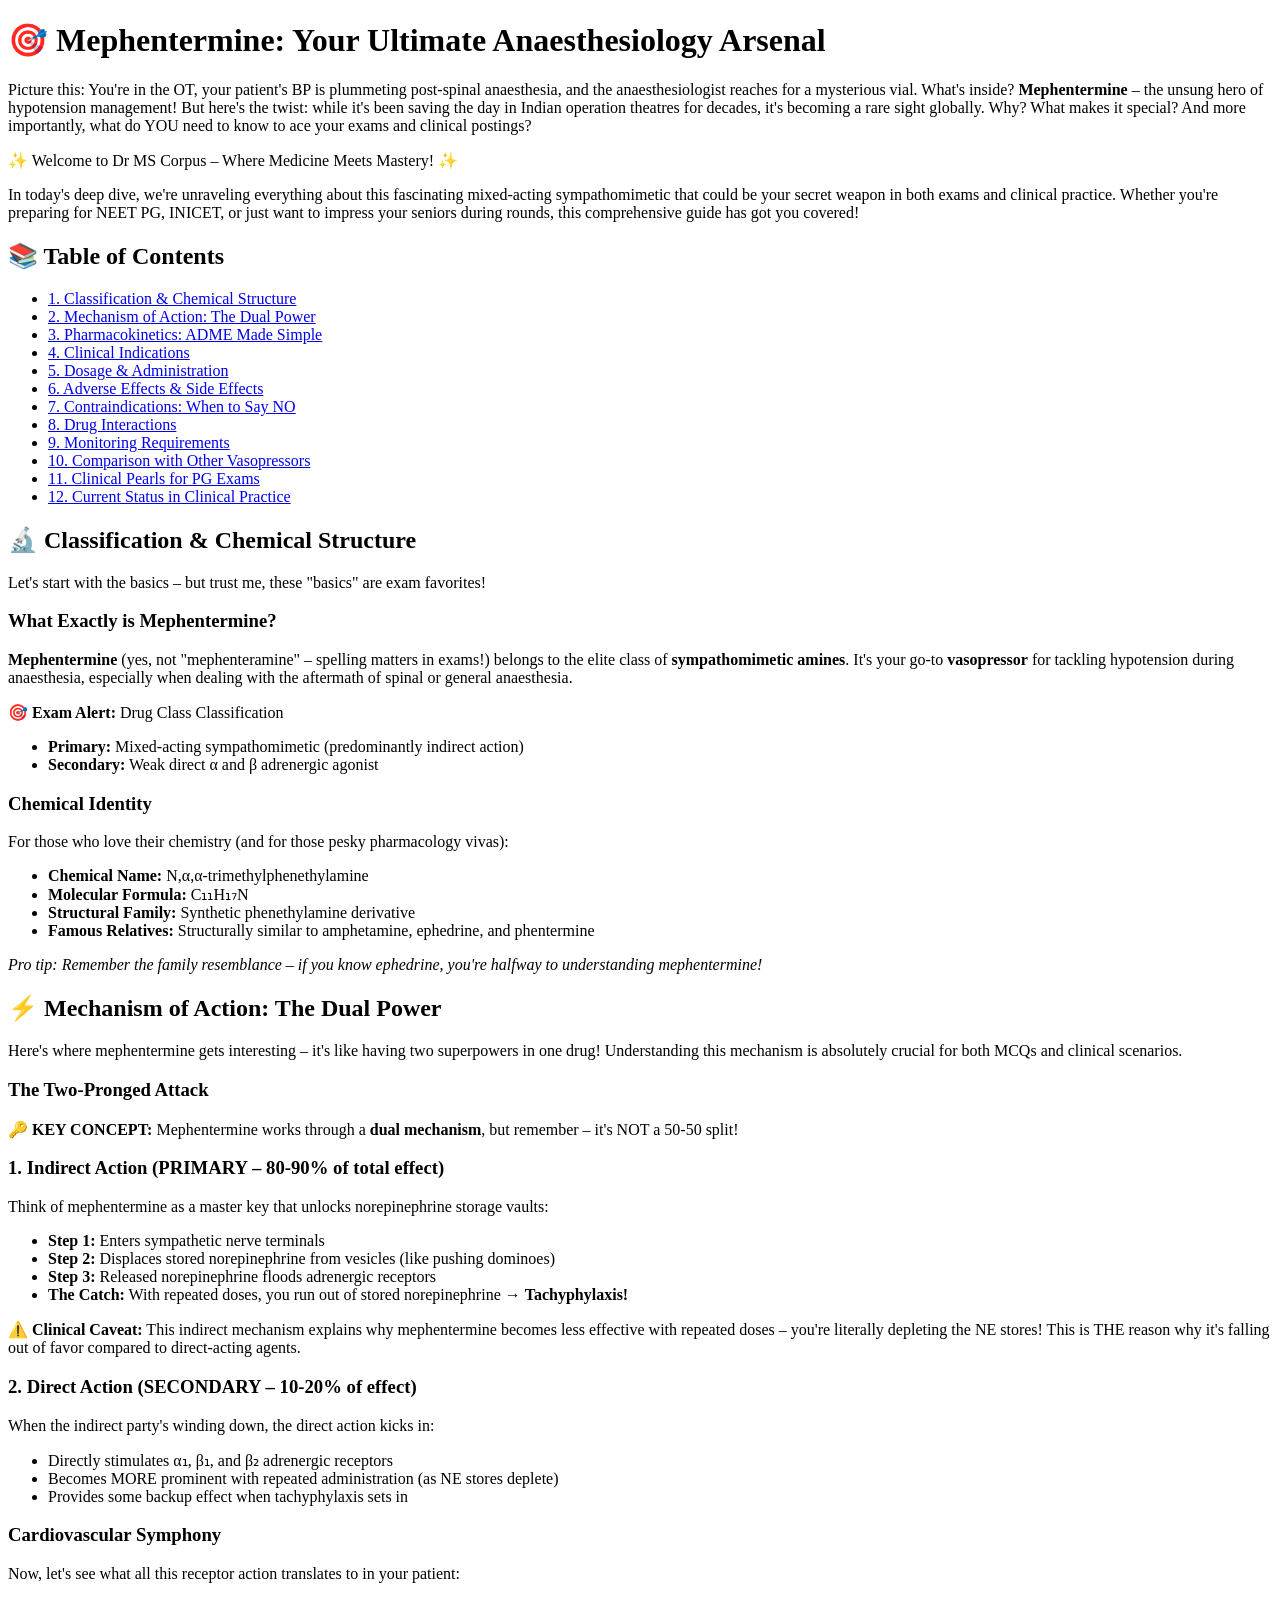
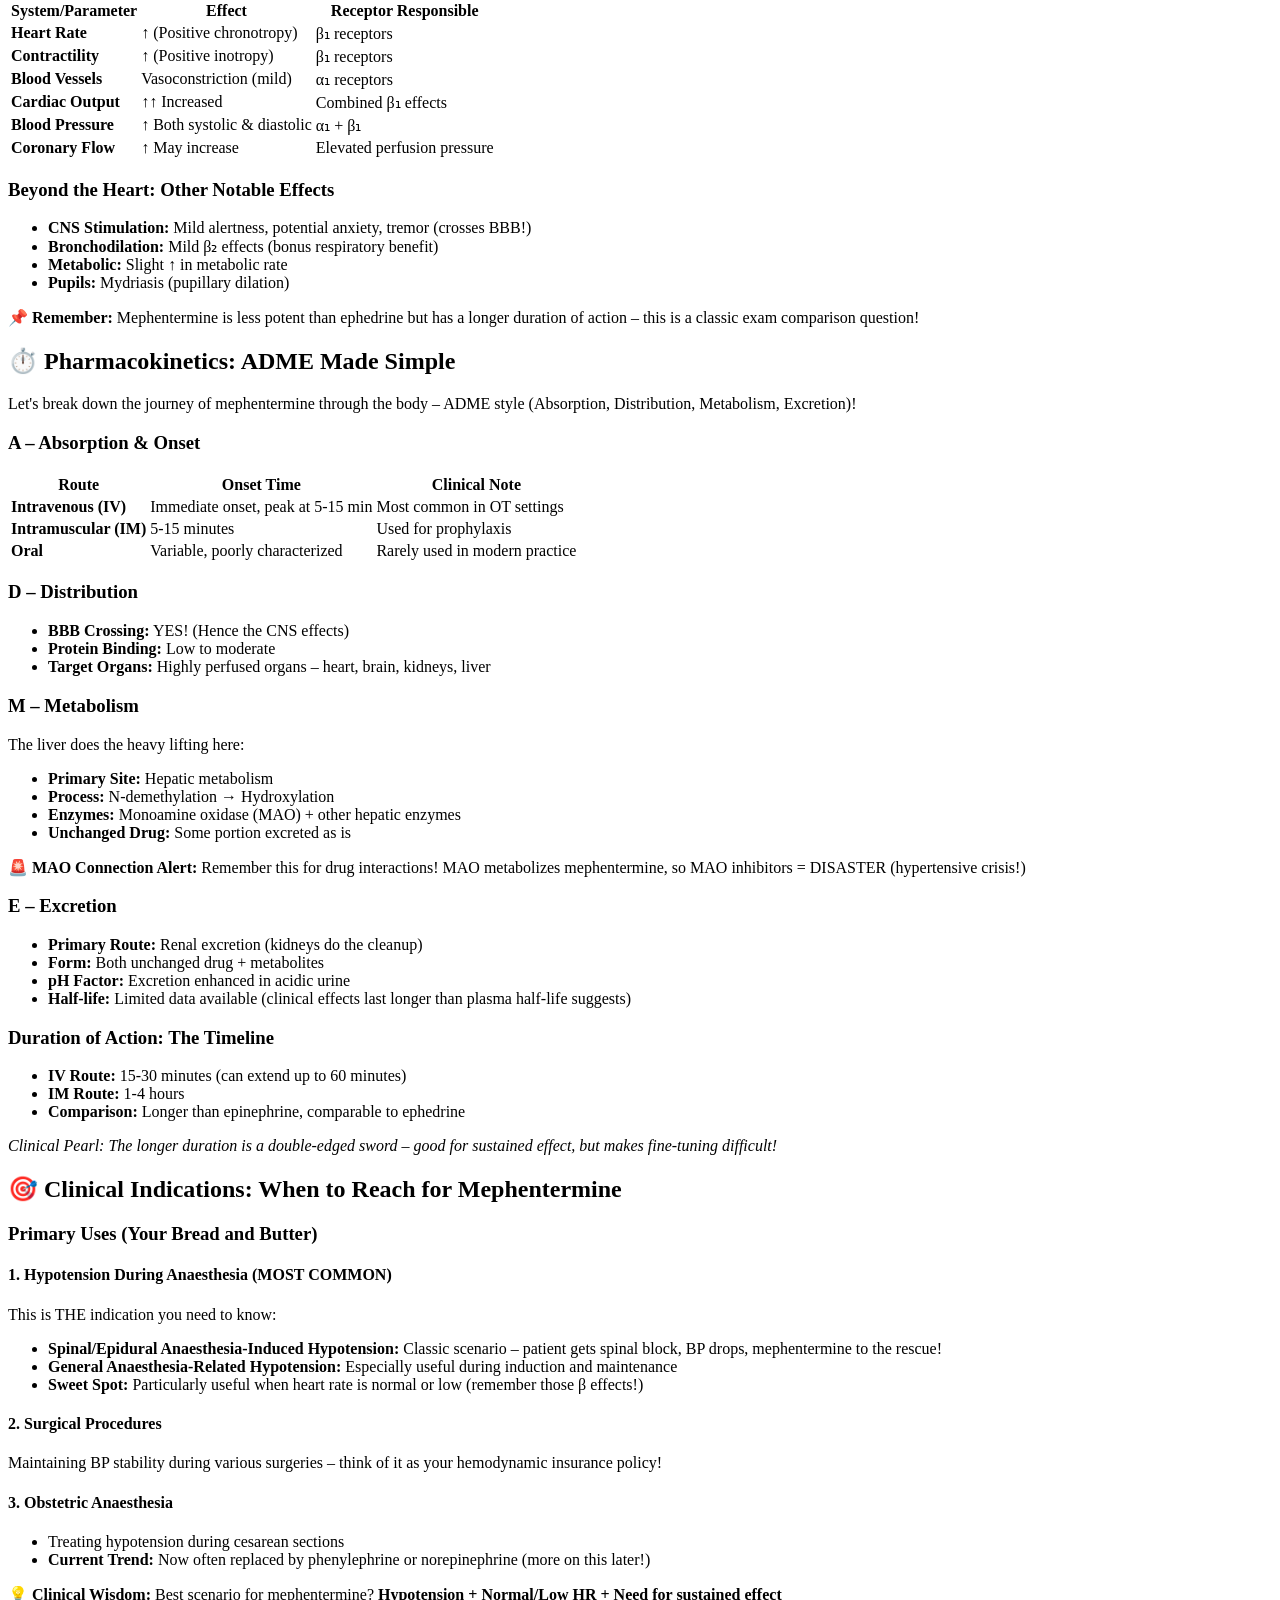
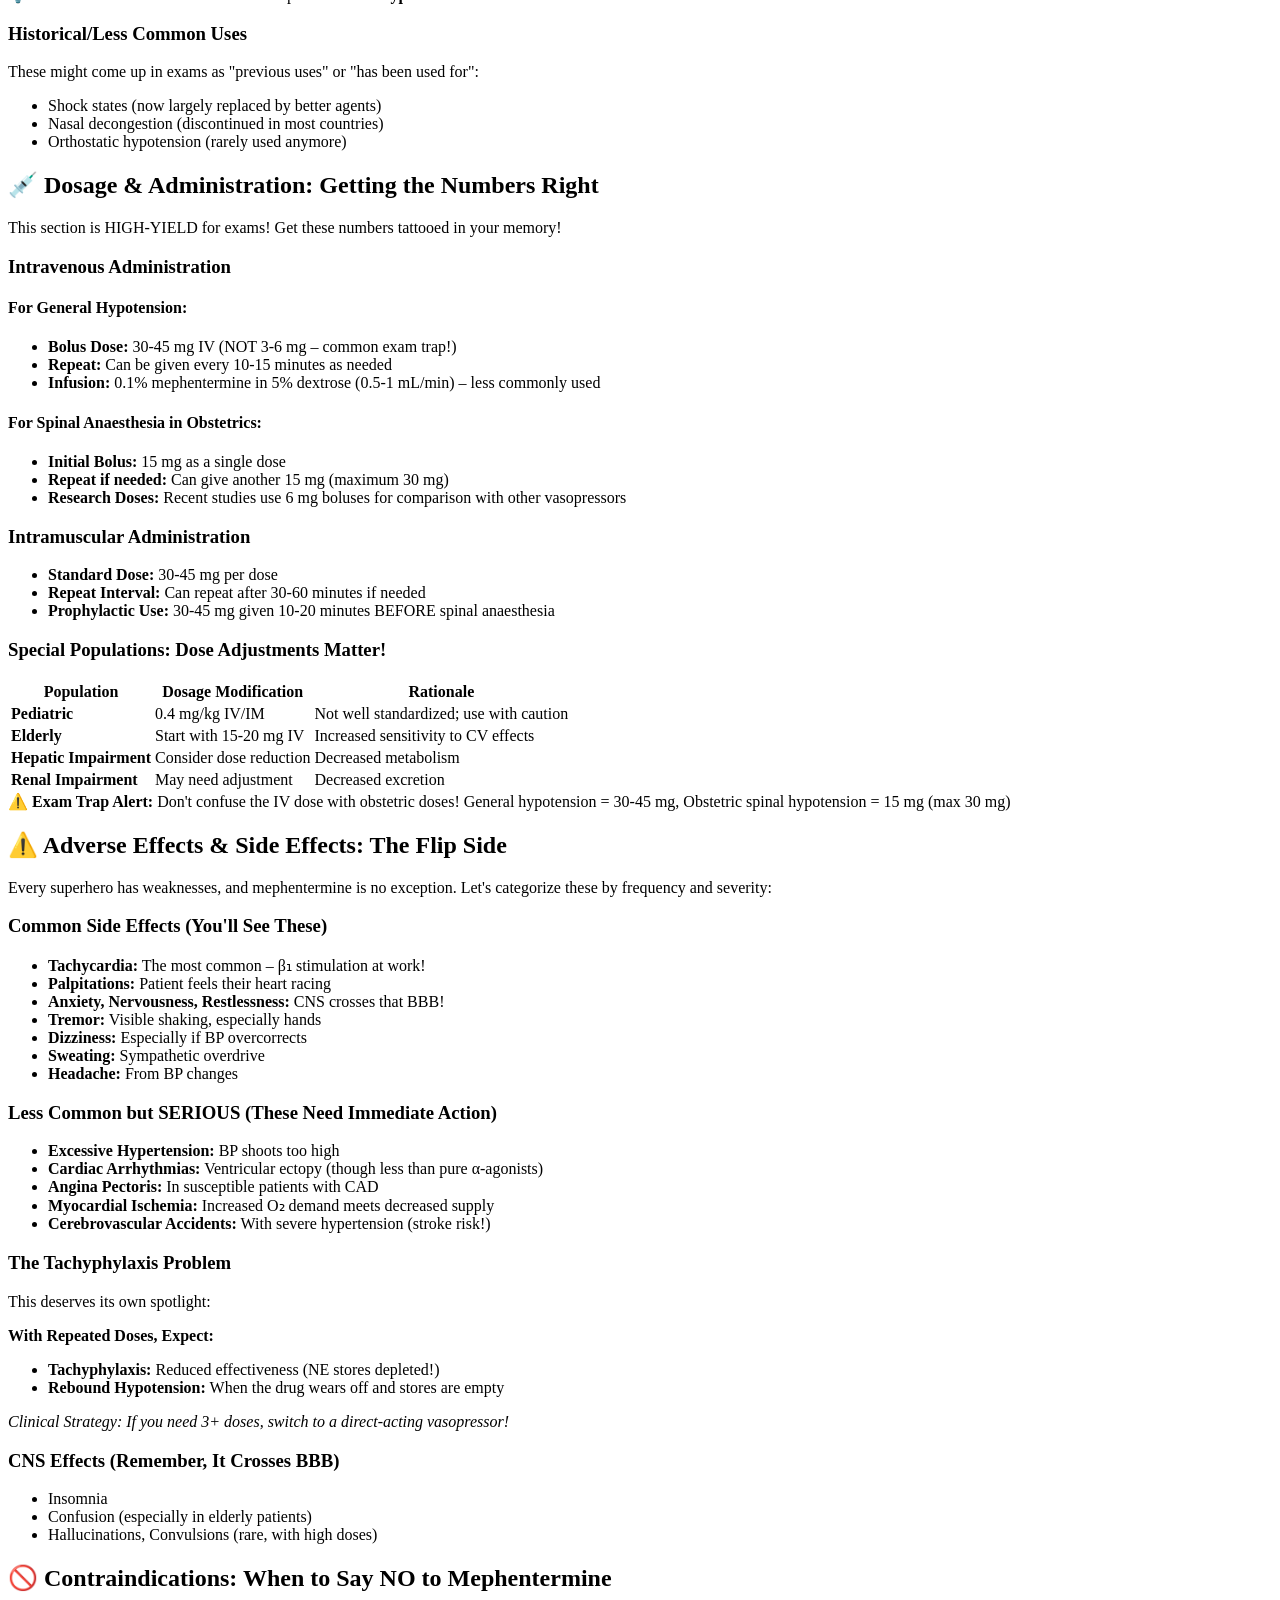
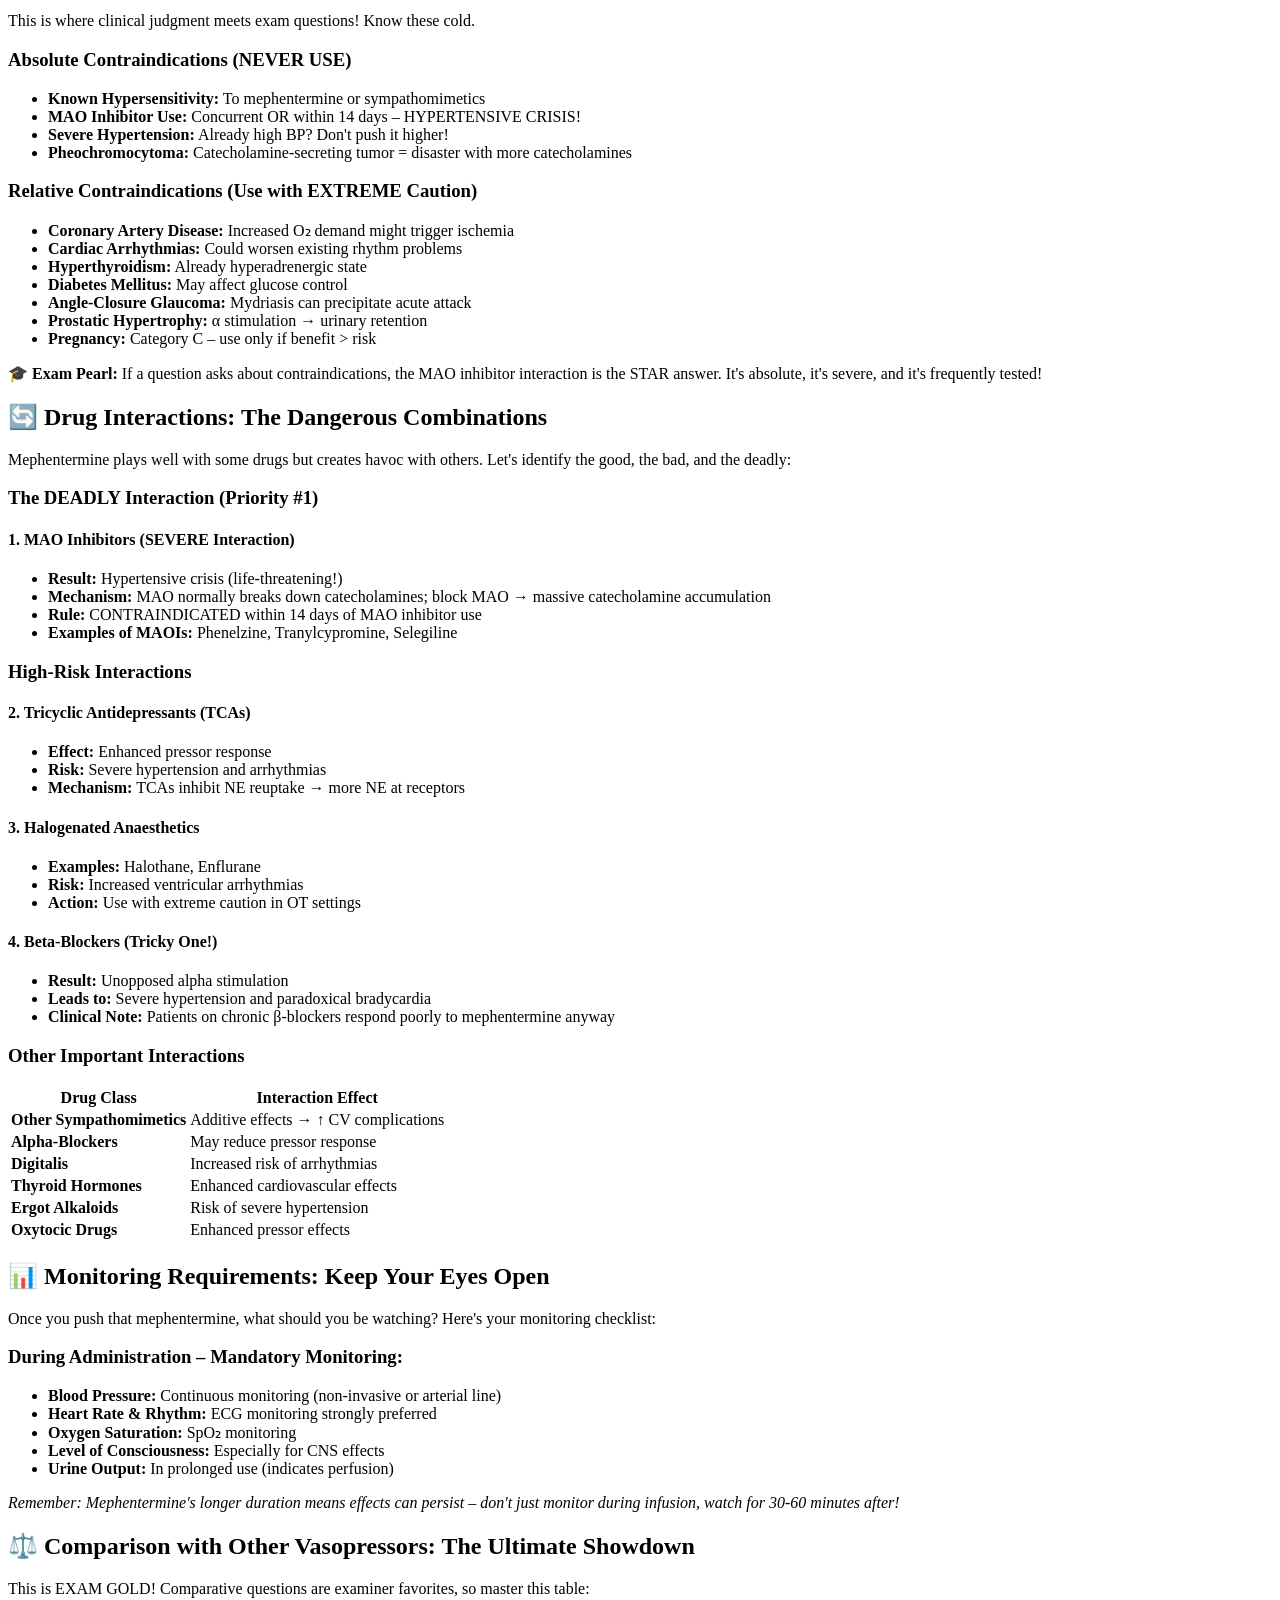
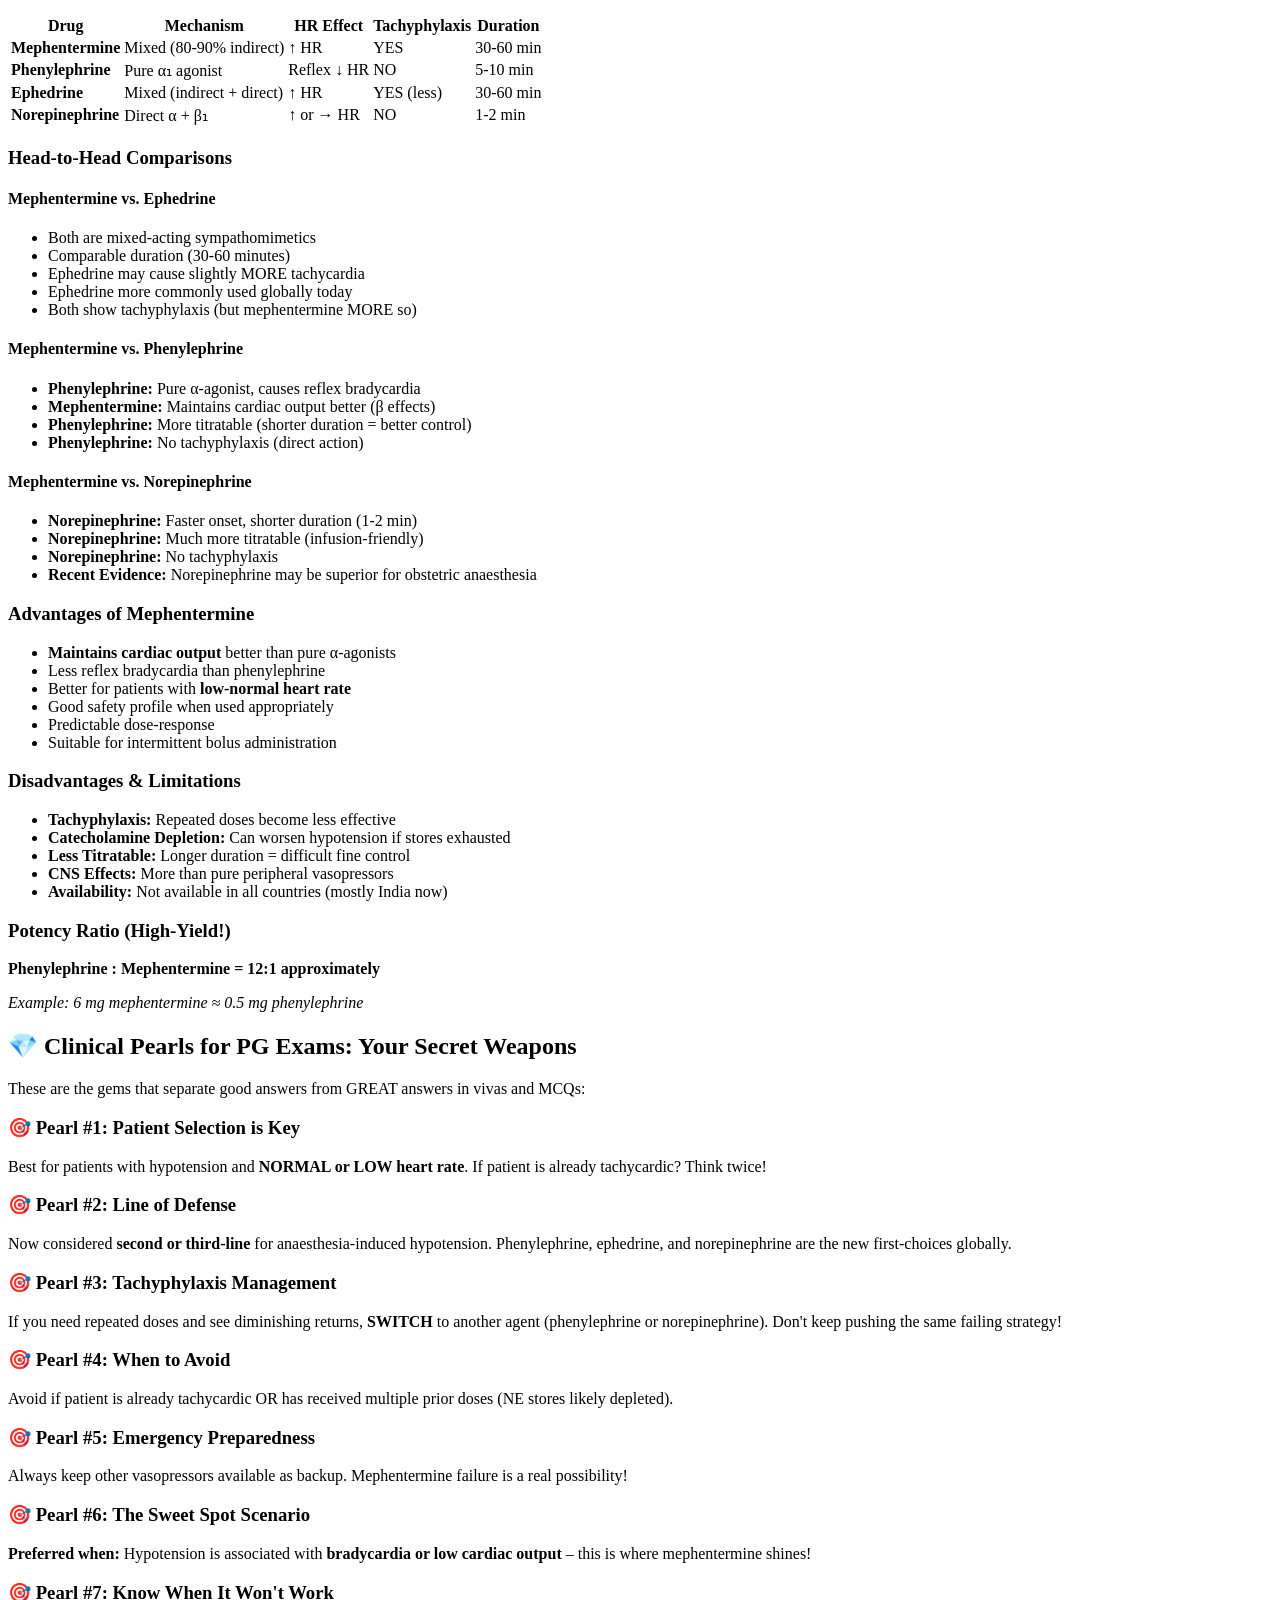
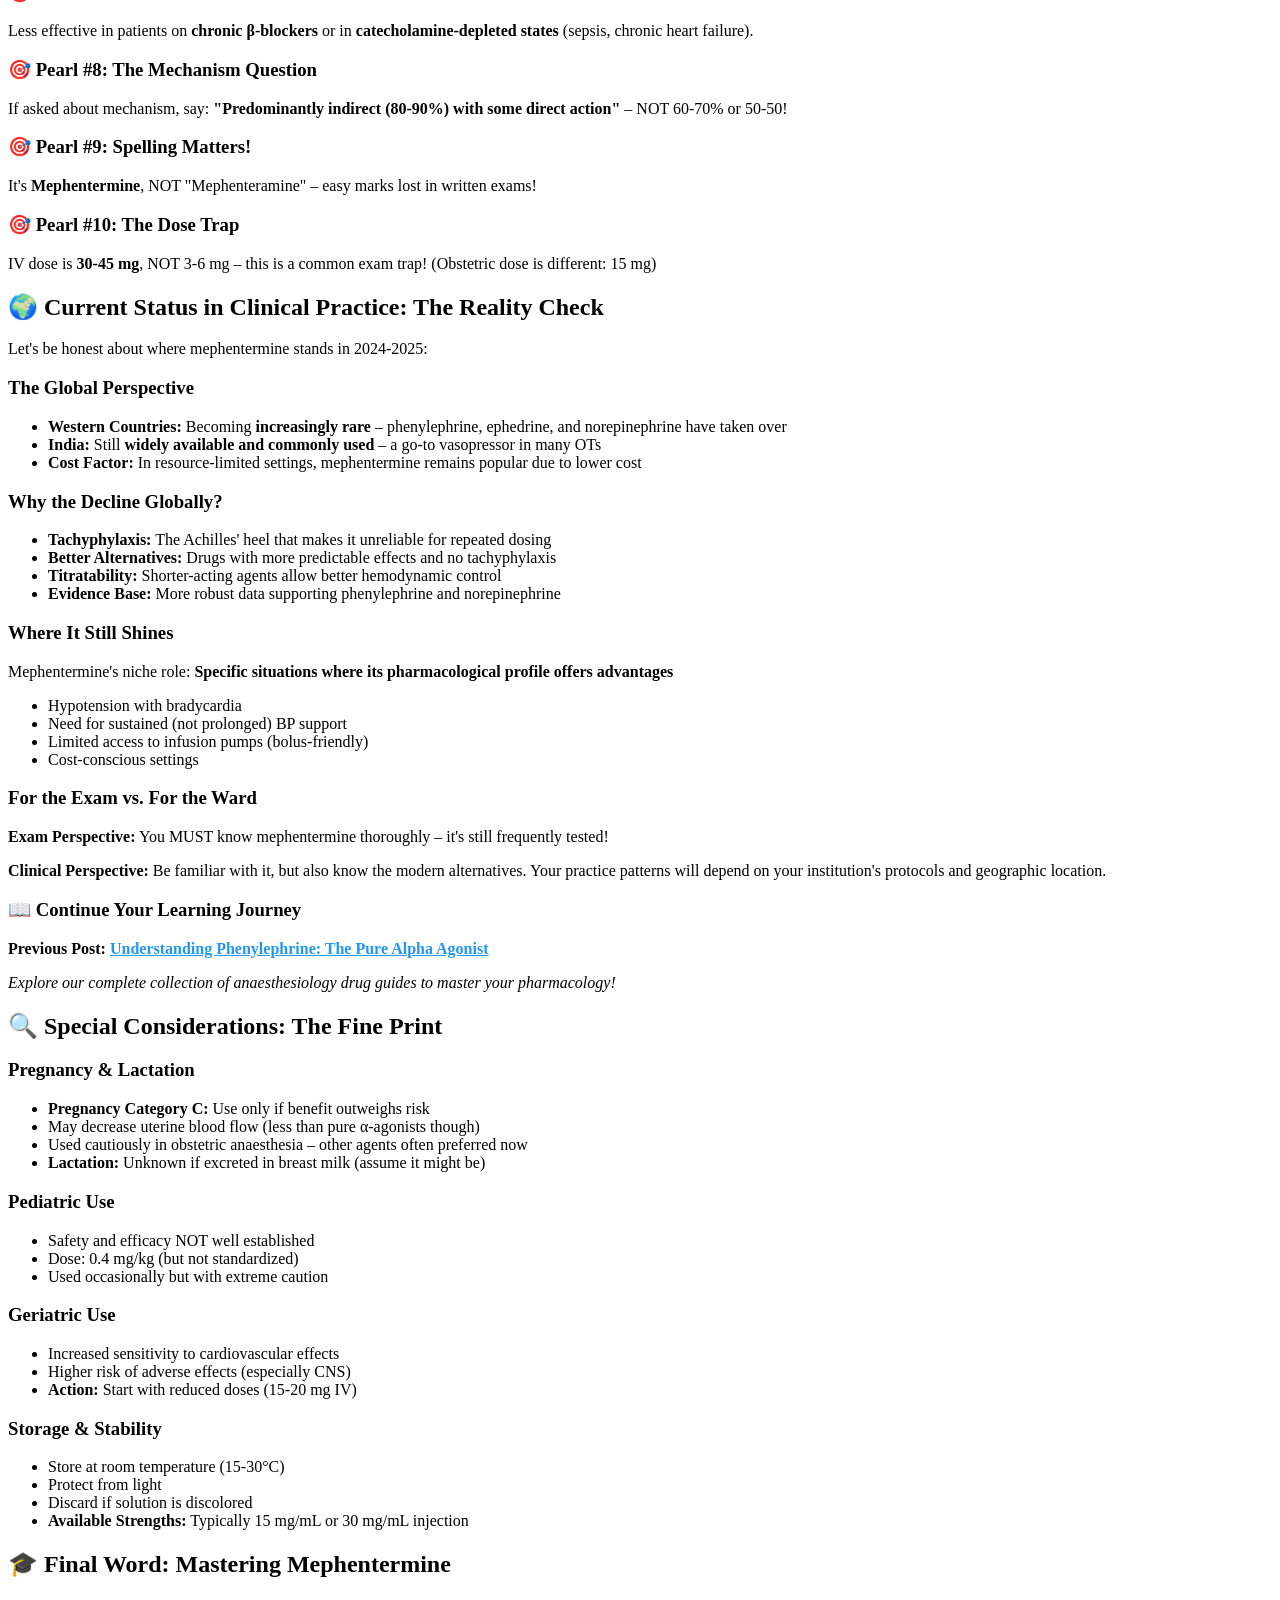
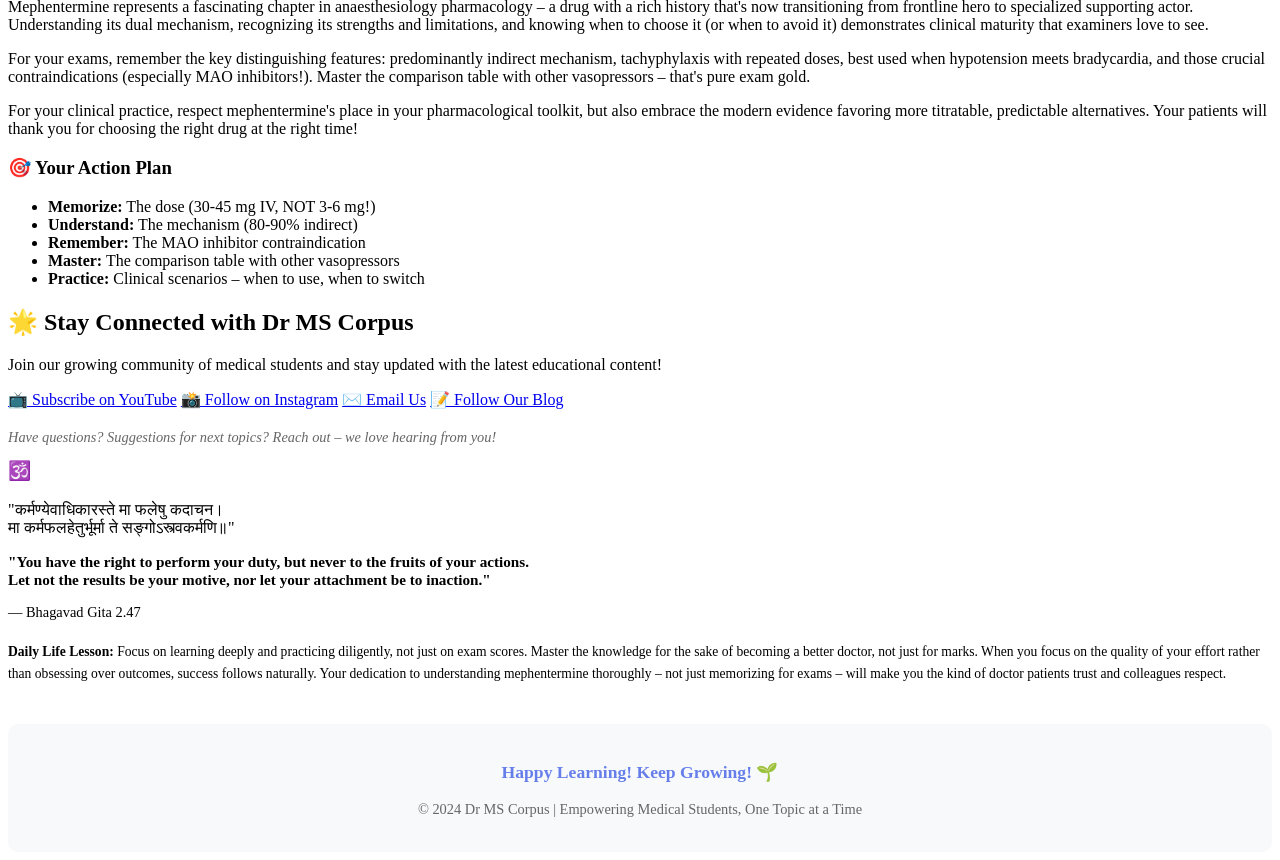
==== blog/mephentermine.html @ 11cf7d31 "Create mephentermine.html" ====
<!DOCTYPE html>
<html lang="en">
<head>
    <meta charset="UTF-8">
    <meta name="viewport" content="width=device-width, initial-scale=1.0">
    <meta name="description" content="Comprehensive guide on Mephentermine for medical students - mechanism, dosage, clinical uses, and exam pearls for anaesthesiology">
    <meta name="keywords" content="Mephentermine, vasopressor, anaesthesiology, medical students, NEET PG, INICET, sympathomimetic, hypotension">
    <title>Mephentermine: Complete Anaesthesiology Guide | Dr MS Corpus</title>
</head>
<body>
    <div class="container">
        <h1>🎯 Mephentermine: Your Ultimate Anaesthesiology Arsenal</h1>
        
        <div class="intro">
            <p>Picture this: You're in the OT, your patient's BP is plummeting post-spinal anaesthesia, and the anaesthesiologist reaches for a mysterious vial. What's inside? <strong>Mephentermine</strong> – the unsung hero of hypotension management! But here's the twist: while it's been saving the day in Indian operation theatres for decades, it's becoming a rare sight globally. Why? What makes it special? And more importantly, what do YOU need to know to ace your exams and clinical postings?</p>
            
            <p class="welcome">✨ Welcome to Dr MS Corpus – Where Medicine Meets Mastery! ✨</p>
            
            <p>In today's deep dive, we're unraveling everything about this fascinating mixed-acting sympathomimetic that could be your secret weapon in both exams and clinical practice. Whether you're preparing for NEET PG, INICET, or just want to impress your seniors during rounds, this comprehensive guide has got you covered!</p>
        </div>

        <!-- Table of Contents -->
        <div class="toc">
            <h2>📚 Table of Contents</h2>
            <ul>
                <li><a href="#classification">1. Classification & Chemical Structure</a></li>
                <li><a href="#mechanism">2. Mechanism of Action: The Dual Power</a></li>
                <li><a href="#pharmacokinetics">3. Pharmacokinetics: ADME Made Simple</a></li>
                <li><a href="#indications">4. Clinical Indications</a></li>
                <li><a href="#dosage">5. Dosage & Administration</a></li>
                <li><a href="#adverse">6. Adverse Effects & Side Effects</a></li>
                <li><a href="#contraindications">7. Contraindications: When to Say NO</a></li>
                <li><a href="#interactions">8. Drug Interactions</a></li>
                <li><a href="#monitoring">9. Monitoring Requirements</a></li>
                <li><a href="#comparison">10. Comparison with Other Vasopressors</a></li>
                <li><a href="#pearls">11. Clinical Pearls for PG Exams</a></li>
                <li><a href="#current-status">12. Current Status in Clinical Practice</a></li>
            </ul>
        </div>

        <!-- Main Content -->
        <section id="classification">
            <h2>🔬 Classification & Chemical Structure</h2>
            
            <p>Let's start with the basics – but trust me, these "basics" are exam favorites!</p>
            
            <h3>What Exactly is Mephentermine?</h3>
            <p><strong>Mephentermine</strong> (yes, not "mephenteramine" – spelling matters in exams!) belongs to the elite class of <strong>sympathomimetic amines</strong>. It's your go-to <strong>vasopressor</strong> for tackling hypotension during anaesthesia, especially when dealing with the aftermath of spinal or general anaesthesia.</p>
            
            <div class="highlight-box">
                <strong>🎯 Exam Alert:</strong> Drug Class Classification
                <ul>
                    <li><strong>Primary:</strong> Mixed-acting sympathomimetic (predominantly indirect action)</li>
                    <li><strong>Secondary:</strong> Weak direct α and β adrenergic agonist</li>
                </ul>
            </div>
            
            <h3>Chemical Identity</h3>
            <p>For those who love their chemistry (and for those pesky pharmacology vivas):</p>
            <ul>
                <li><strong>Chemical Name:</strong> N,α,α-trimethylphenethylamine</li>
                <li><strong>Molecular Formula:</strong> C₁₁H₁₇N</li>
                <li><strong>Structural Family:</strong> Synthetic phenethylamine derivative</li>
                <li><strong>Famous Relatives:</strong> Structurally similar to amphetamine, ephedrine, and phentermine</li>
            </ul>
            
            <p><em>Pro tip: Remember the family resemblance – if you know ephedrine, you're halfway to understanding mephentermine!</em></p>
        </section>

        <section id="mechanism">
            <h2>⚡ Mechanism of Action: The Dual Power</h2>
            
            <p>Here's where mephentermine gets interesting – it's like having two superpowers in one drug! Understanding this mechanism is absolutely crucial for both MCQs and clinical scenarios.</p>
            
            <h3>The Two-Pronged Attack</h3>
            
            <div class="clinical-pearl">
                <strong>🔑 KEY CONCEPT:</strong> Mephentermine works through a <strong>dual mechanism</strong>, but remember – it's NOT a 50-50 split!
            </div>
            
            <h3>1. Indirect Action (PRIMARY – 80-90% of total effect)</h3>
            <p>Think of mephentermine as a master key that unlocks norepinephrine storage vaults:</p>
            <ul>
                <li><strong>Step 1:</strong> Enters sympathetic nerve terminals</li>
                <li><strong>Step 2:</strong> Displaces stored norepinephrine from vesicles (like pushing dominoes)</li>
                <li><strong>Step 3:</strong> Released norepinephrine floods adrenergic receptors</li>
                <li><strong>The Catch:</strong> With repeated doses, you run out of stored norepinephrine → <strong>Tachyphylaxis!</strong></li>
            </ul>
            
            <div class="warning-box">
                <strong>⚠️ Clinical Caveat:</strong> This indirect mechanism explains why mephentermine becomes less effective with repeated doses – you're literally depleting the NE stores! This is THE reason why it's falling out of favor compared to direct-acting agents.
            </div>
            
            <h3>2. Direct Action (SECONDARY – 10-20% of effect)</h3>
            <p>When the indirect party's winding down, the direct action kicks in:</p>
            <ul>
                <li>Directly stimulates α₁, β₁, and β₂ adrenergic receptors</li>
                <li>Becomes MORE prominent with repeated administration (as NE stores deplete)</li>
                <li>Provides some backup effect when tachyphylaxis sets in</li>
            </ul>
            
            <h3>Cardiovascular Symphony</h3>
            <p>Now, let's see what all this receptor action translates to in your patient:</p>
            
            <table>
                <tr>
                    <th>System/Parameter</th>
                    <th>Effect</th>
                    <th>Receptor Responsible</th>
                </tr>
                <tr>
                    <td><strong>Heart Rate</strong></td>
                    <td>↑ (Positive chronotropy)</td>
                    <td>β₁ receptors</td>
                </tr>
                <tr>
                    <td><strong>Contractility</strong></td>
                    <td>↑ (Positive inotropy)</td>
                    <td>β₁ receptors</td>
                </tr>
                <tr>
                    <td><strong>Blood Vessels</strong></td>
                    <td>Vasoconstriction (mild)</td>
                    <td>α₁ receptors</td>
                </tr>
                <tr>
                    <td><strong>Cardiac Output</strong></td>
                    <td>↑↑ Increased</td>
                    <td>Combined β₁ effects</td>
                </tr>
                <tr>
                    <td><strong>Blood Pressure</strong></td>
                    <td>↑ Both systolic & diastolic</td>
                    <td>α₁ + β₁</td>
                </tr>
                <tr>
                    <td><strong>Coronary Flow</strong></td>
                    <td>↑ May increase</td>
                    <td>Elevated perfusion pressure</td>
                </tr>
            </table>
            
            <h3>Beyond the Heart: Other Notable Effects</h3>
            <ul>
                <li><strong>CNS Stimulation:</strong> Mild alertness, potential anxiety, tremor (crosses BBB!)</li>
                <li><strong>Bronchodilation:</strong> Mild β₂ effects (bonus respiratory benefit)</li>
                <li><strong>Metabolic:</strong> Slight ↑ in metabolic rate</li>
                <li><strong>Pupils:</strong> Mydriasis (pupillary dilation)</li>
            </ul>
            
            <div class="highlight-box">
                <strong>📌 Remember:</strong> Mephentermine is less potent than ephedrine but has a longer duration of action – this is a classic exam comparison question!
            </div>
        </section>

        <section id="pharmacokinetics">
            <h2>⏱️ Pharmacokinetics: ADME Made Simple</h2>
            
            <p>Let's break down the journey of mephentermine through the body – ADME style (Absorption, Distribution, Metabolism, Excretion)!</p>
            
            <h3>A – Absorption & Onset</h3>
            <table>
                <tr>
                    <th>Route</th>
                    <th>Onset Time</th>
                    <th>Clinical Note</th>
                </tr>
                <tr>
                    <td><strong>Intravenous (IV)</strong></td>
                    <td>Immediate onset, peak at 5-15 min</td>
                    <td>Most common in OT settings</td>
                </tr>
                <tr>
                    <td><strong>Intramuscular (IM)</strong></td>
                    <td>5-15 minutes</td>
                    <td>Used for prophylaxis</td>
                </tr>
                <tr>
                    <td><strong>Oral</strong></td>
                    <td>Variable, poorly characterized</td>
                    <td>Rarely used in modern practice</td>
                </tr>
            </table>
            
            <h3>D – Distribution</h3>
            <ul>
                <li><strong>BBB Crossing:</strong> YES! (Hence the CNS effects)</li>
                <li><strong>Protein Binding:</strong> Low to moderate</li>
                <li><strong>Target Organs:</strong> Highly perfused organs – heart, brain, kidneys, liver</li>
            </ul>
            
            <h3>M – Metabolism</h3>
            <p>The liver does the heavy lifting here:</p>
            <ul>
                <li><strong>Primary Site:</strong> Hepatic metabolism</li>
                <li><strong>Process:</strong> N-demethylation → Hydroxylation</li>
                <li><strong>Enzymes:</strong> Monoamine oxidase (MAO) + other hepatic enzymes</li>
                <li><strong>Unchanged Drug:</strong> Some portion excreted as is</li>
            </ul>
            
            <div class="warning-box">
                <strong>🚨 MAO Connection Alert:</strong> Remember this for drug interactions! MAO metabolizes mephentermine, so MAO inhibitors = DISASTER (hypertensive crisis!)
            </div>
            
            <h3>E – Excretion</h3>
            <ul>
                <li><strong>Primary Route:</strong> Renal excretion (kidneys do the cleanup)</li>
                <li><strong>Form:</strong> Both unchanged drug + metabolites</li>
                <li><strong>pH Factor:</strong> Excretion enhanced in acidic urine</li>
                <li><strong>Half-life:</strong> Limited data available (clinical effects last longer than plasma half-life suggests)</li>
            </ul>
            
            <h3>Duration of Action: The Timeline</h3>
            <div class="highlight-box">
                <ul>
                    <li><strong>IV Route:</strong> 15-30 minutes (can extend up to 60 minutes)</li>
                    <li><strong>IM Route:</strong> 1-4 hours</li>
                    <li><strong>Comparison:</strong> Longer than epinephrine, comparable to ephedrine</li>
                </ul>
            </div>
            
            <p><em>Clinical Pearl: The longer duration is a double-edged sword – good for sustained effect, but makes fine-tuning difficult!</em></p>
        </section>

        <section id="indications">
            <h2>🎯 Clinical Indications: When to Reach for Mephentermine</h2>
            
            <h3>Primary Uses (Your Bread and Butter)</h3>
            
            <h4>1. Hypotension During Anaesthesia (MOST COMMON)</h4>
            <p>This is THE indication you need to know:</p>
            <ul>
                <li><strong>Spinal/Epidural Anaesthesia-Induced Hypotension:</strong> Classic scenario – patient gets spinal block, BP drops, mephentermine to the rescue!</li>
                <li><strong>General Anaesthesia-Related Hypotension:</strong> Especially useful during induction and maintenance</li>
                <li><strong>Sweet Spot:</strong> Particularly useful when heart rate is normal or low (remember those β effects!)</li>
            </ul>
            
            <h4>2. Surgical Procedures</h4>
            <p>Maintaining BP stability during various surgeries – think of it as your hemodynamic insurance policy!</p>
            
            <h4>3. Obstetric Anaesthesia</h4>
            <ul>
                <li>Treating hypotension during cesarean sections</li>
                <li><strong>Current Trend:</strong> Now often replaced by phenylephrine or norepinephrine (more on this later!)</li>
            </ul>
            
            <div class="clinical-pearl">
                <strong>💡 Clinical Wisdom:</strong> Best scenario for mephentermine? <strong>Hypotension + Normal/Low HR + Need for sustained effect</strong>
            </div>
            
            <h3>Historical/Less Common Uses</h3>
            <p>These might come up in exams as "previous uses" or "has been used for":</p>
            <ul>
                <li>Shock states (now largely replaced by better agents)</li>
                <li>Nasal decongestion (discontinued in most countries)</li>
                <li>Orthostatic hypotension (rarely used anymore)</li>
            </ul>
        </section>

        <section id="dosage">
            <h2>💉 Dosage & Administration: Getting the Numbers Right</h2>
            
            <p>This section is HIGH-YIELD for exams! Get these numbers tattooed in your memory!</p>
            
            <h3>Intravenous Administration</h3>
            
            <h4>For General Hypotension:</h4>
            <div class="highlight-box">
                <ul>
                    <li><strong>Bolus Dose:</strong> 30-45 mg IV (NOT 3-6 mg – common exam trap!)</li>
                    <li><strong>Repeat:</strong> Can be given every 10-15 minutes as needed</li>
                    <li><strong>Infusion:</strong> 0.1% mephentermine in 5% dextrose (0.5-1 mL/min) – less commonly used</li>
                </ul>
            </div>
            
            <h4>For Spinal Anaesthesia in Obstetrics:</h4>
            <ul>
                <li><strong>Initial Bolus:</strong> 15 mg as a single dose</li>
                <li><strong>Repeat if needed:</strong> Can give another 15 mg (maximum 30 mg)</li>
                <li><strong>Research Doses:</strong> Recent studies use 6 mg boluses for comparison with other vasopressors</li>
            </ul>
            
            <h3>Intramuscular Administration</h3>
            <ul>
                <li><strong>Standard Dose:</strong> 30-45 mg per dose</li>
                <li><strong>Repeat Interval:</strong> Can repeat after 30-60 minutes if needed</li>
                <li><strong>Prophylactic Use:</strong> 30-45 mg given 10-20 minutes BEFORE spinal anaesthesia</li>
            </ul>
            
            <h3>Special Populations: Dose Adjustments Matter!</h3>
            
            <table>
                <tr>
                    <th>Population</th>
                    <th>Dosage Modification</th>
                    <th>Rationale</th>
                </tr>
                <tr>
                    <td><strong>Pediatric</strong></td>
                    <td>0.4 mg/kg IV/IM</td>
                    <td>Not well standardized; use with caution</td>
                </tr>
                <tr>
                    <td><strong>Elderly</strong></td>
                    <td>Start with 15-20 mg IV</td>
                    <td>Increased sensitivity to CV effects</td>
                </tr>
                <tr>
                    <td><strong>Hepatic Impairment</strong></td>
                    <td>Consider dose reduction</td>
                    <td>Decreased metabolism</td>
                </tr>
                <tr>
                    <td><strong>Renal Impairment</strong></td>
                    <td>May need adjustment</td>
                    <td>Decreased excretion</td>
                </tr>
            </table>
            
            <div class="warning-box">
                <strong>⚠️ Exam Trap Alert:</strong> Don't confuse the IV dose with obstetric doses! General hypotension = 30-45 mg, Obstetric spinal hypotension = 15 mg (max 30 mg)
            </div>
        </section>

        <section id="adverse">
            <h2>⚠️ Adverse Effects & Side Effects: The Flip Side</h2>
            
            <p>Every superhero has weaknesses, and mephentermine is no exception. Let's categorize these by frequency and severity:</p>
            
            <h3>Common Side Effects (You'll See These)</h3>
            <ul>
                <li><strong>Tachycardia:</strong> The most common – β₁ stimulation at work!</li>
                <li><strong>Palpitations:</strong> Patient feels their heart racing</li>
                <li><strong>Anxiety, Nervousness, Restlessness:</strong> CNS crosses that BBB!</li>
                <li><strong>Tremor:</strong> Visible shaking, especially hands</li>
                <li><strong>Dizziness:</strong> Especially if BP overcorrects</li>
                <li><strong>Sweating:</strong> Sympathetic overdrive</li>
                <li><strong>Headache:</strong> From BP changes</li>
            </ul>
            
            <h3>Less Common but SERIOUS (These Need Immediate Action)</h3>
            <div class="warning-box">
                <ul>
                    <li><strong>Excessive Hypertension:</strong> BP shoots too high</li>
                    <li><strong>Cardiac Arrhythmias:</strong> Ventricular ectopy (though less than pure α-agonists)</li>
                    <li><strong>Angina Pectoris:</strong> In susceptible patients with CAD</li>
                    <li><strong>Myocardial Ischemia:</strong> Increased O₂ demand meets decreased supply</li>
                    <li><strong>Cerebrovascular Accidents:</strong> With severe hypertension (stroke risk!)</li>
                </ul>
            </div>
            
            <h3>The Tachyphylaxis Problem</h3>
            <p>This deserves its own spotlight:</p>
            <div class="clinical-pearl">
                <strong>With Repeated Doses, Expect:</strong>
                <ul>
                    <li><strong>Tachyphylaxis:</strong> Reduced effectiveness (NE stores depleted!)</li>
                    <li><strong>Rebound Hypotension:</strong> When the drug wears off and stores are empty</li>
                </ul>
                <p><em>Clinical Strategy: If you need 3+ doses, switch to a direct-acting vasopressor!</em></p>
            </div>
            
            <h3>CNS Effects (Remember, It Crosses BBB)</h3>
            <ul>
                <li>Insomnia</li>
                <li>Confusion (especially in elderly patients)</li>
                <li>Hallucinations, Convulsions (rare, with high doses)</li>
            </ul>
        </section>

        <section id="contraindications">
            <h2>🚫 Contraindications: When to Say NO to Mephentermine</h2>
            
            <p>This is where clinical judgment meets exam questions! Know these cold.</p>
            
            <h3>Absolute Contraindications (NEVER USE)</h3>
            <div class="warning-box">
                <ul>
                    <li><strong>Known Hypersensitivity:</strong> To mephentermine or sympathomimetics</li>
                    <li><strong>MAO Inhibitor Use:</strong> Concurrent OR within 14 days – HYPERTENSIVE CRISIS!</li>
                    <li><strong>Severe Hypertension:</strong> Already high BP? Don't push it higher!</li>
                    <li><strong>Pheochromocytoma:</strong> Catecholamine-secreting tumor = disaster with more catecholamines</li>
                </ul>
            </div>
            
            <h3>Relative Contraindications (Use with EXTREME Caution)</h3>
            <ul>
                <li><strong>Coronary Artery Disease:</strong> Increased O₂ demand might trigger ischemia</li>
                <li><strong>Cardiac Arrhythmias:</strong> Could worsen existing rhythm problems</li>
                <li><strong>Hyperthyroidism:</strong> Already hyperadrenergic state</li>
                <li><strong>Diabetes Mellitus:</strong> May affect glucose control</li>
                <li><strong>Angle-Closure Glaucoma:</strong> Mydriasis can precipitate acute attack</li>
                <li><strong>Prostatic Hypertrophy:</strong> α stimulation → urinary retention</li>
                <li><strong>Pregnancy:</strong> Category C – use only if benefit > risk</li>
            </ul>
            
            <div class="clinical-pearl">
                <strong>🎓 Exam Pearl:</strong> If a question asks about contraindications, the MAO inhibitor interaction is the STAR answer. It's absolute, it's severe, and it's frequently tested!
            </div>
        </section>

        <section id="interactions">
            <h2>🔄 Drug Interactions: The Dangerous Combinations</h2>
            
            <p>Mephentermine plays well with some drugs but creates havoc with others. Let's identify the good, the bad, and the deadly:</p>
            
            <h3>The DEADLY Interaction (Priority #1)</h3>
            <div class="warning-box">
                <h4>1. MAO Inhibitors (SEVERE Interaction)</h4>
                <ul>
                    <li><strong>Result:</strong> Hypertensive crisis (life-threatening!)</li>
                    <li><strong>Mechanism:</strong> MAO normally breaks down catecholamines; block MAO → massive catecholamine accumulation</li>
                    <li><strong>Rule:</strong> CONTRAINDICATED within 14 days of MAO inhibitor use</li>
                    <li><strong>Examples of MAOIs:</strong> Phenelzine, Tranylcypromine, Selegiline</li>
                </ul>
            </div>
            
            <h3>High-Risk Interactions</h3>
            
            <h4>2. Tricyclic Antidepressants (TCAs)</h4>
            <ul>
                <li><strong>Effect:</strong> Enhanced pressor response</li>
                <li><strong>Risk:</strong> Severe hypertension and arrhythmias</li>
                <li><strong>Mechanism:</strong> TCAs inhibit NE reuptake → more NE at receptors</li>
            </ul>
            
            <h4>3. Halogenated Anaesthetics</h4>
            <ul>
                <li><strong>Examples:</strong> Halothane, Enflurane</li>
                <li><strong>Risk:</strong> Increased ventricular arrhythmias</li>
                <li><strong>Action:</strong> Use with extreme caution in OT settings</li>
            </ul>
            
            <h4>4. Beta-Blockers (Tricky One!)</h4>
            <ul>
                <li><strong>Result:</strong> Unopposed alpha stimulation</li>
                <li><strong>Leads to:</strong> Severe hypertension and paradoxical bradycardia</li>
                <li><strong>Clinical Note:</strong> Patients on chronic β-blockers respond poorly to mephentermine anyway</li>
            </ul>
            
            <h3>Other Important Interactions</h3>
            <table>
                <tr>
                    <th>Drug Class</th>
                    <th>Interaction Effect</th>
                </tr>
                <tr>
                    <td><strong>Other Sympathomimetics</strong></td>
                    <td>Additive effects → ↑ CV complications</td>
                </tr>
                <tr>
                    <td><strong>Alpha-Blockers</strong></td>
                    <td>May reduce pressor response</td>
                </tr>
                <tr>
                    <td><strong>Digitalis</strong></td>
                    <td>Increased risk of arrhythmias</td>
                </tr>
                <tr>
                    <td><strong>Thyroid Hormones</strong></td>
                    <td>Enhanced cardiovascular effects</td>
                </tr>
                <tr>
                    <td><strong>Ergot Alkaloids</strong></td>
                    <td>Risk of severe hypertension</td>
                </tr>
                <tr>
                    <td><strong>Oxytocic Drugs</strong></td>
                    <td>Enhanced pressor effects</td>
                </tr>
            </table>
        </section>

        <section id="monitoring">
            <h2>📊 Monitoring Requirements: Keep Your Eyes Open</h2>
            
            <p>Once you push that mephentermine, what should you be watching? Here's your monitoring checklist:</p>
            
            <div class="highlight-box">
                <h3>During Administration – Mandatory Monitoring:</h3>
                <ul>
                    <li><strong>Blood Pressure:</strong> Continuous monitoring (non-invasive or arterial line)</li>
                    <li><strong>Heart Rate & Rhythm:</strong> ECG monitoring strongly preferred</li>
                    <li><strong>Oxygen Saturation:</strong> SpO₂ monitoring</li>
                    <li><strong>Level of Consciousness:</strong> Especially for CNS effects</li>
                    <li><strong>Urine Output:</strong> In prolonged use (indicates perfusion)</li>
                </ul>
            </div>
            
            <p><em>Remember: Mephentermine's longer duration means effects can persist – don't just monitor during infusion, watch for 30-60 minutes after!</em></p>
        </section>

        <section id="comparison">
            <h2>⚖️ Comparison with Other Vasopressors: The Ultimate Showdown</h2>
            
            <p>This is EXAM GOLD! Comparative questions are examiner favorites, so master this table:</p>
            
            <table>
                <tr>
                    <th>Drug</th>
                    <th>Mechanism</th>
                    <th>HR Effect</th>
                    <th>Tachyphylaxis</th>
                    <th>Duration</th>
                </tr>
                <tr>
                    <td><strong>Mephentermine</strong></td>
                    <td>Mixed (80-90% indirect)</td>
                    <td>↑ HR</td>
                    <td>YES</td>
                    <td>30-60 min</td>
                </tr>
                <tr>
                    <td><strong>Phenylephrine</strong></td>
                    <td>Pure α₁ agonist</td>
                    <td>Reflex ↓ HR</td>
                    <td>NO</td>
                    <td>5-10 min</td>
                </tr>
                <tr>
                    <td><strong>Ephedrine</strong></td>
                    <td>Mixed (indirect + direct)</td>
                    <td>↑ HR</td>
                    <td>YES (less)</td>
                    <td>30-60 min</td>
                </tr>
                <tr>
                    <td><strong>Norepinephrine</strong></td>
                    <td>Direct α + β₁</td>
                    <td>↑ or → HR</td>
                    <td>NO</td>
                    <td>1-2 min</td>
                </tr>
            </table>
            
            <h3>Head-to-Head Comparisons</h3>
            
            <h4>Mephentermine vs. Ephedrine</h4>
            <ul>
                <li>Both are mixed-acting sympathomimetics</li>
                <li>Comparable duration (30-60 minutes)</li>
                <li>Ephedrine may cause slightly MORE tachycardia</li>
                <li>Ephedrine more commonly used globally today</li>
                <li>Both show tachyphylaxis (but mephentermine MORE so)</li>
            </ul>
            
            <h4>Mephentermine vs. Phenylephrine</h4>
            <ul>
                <li><strong>Phenylephrine:</strong> Pure α-agonist, causes reflex bradycardia</li>
                <li><strong>Mephentermine:</strong> Maintains cardiac output better (β effects)</li>
                <li><strong>Phenylephrine:</strong> More titratable (shorter duration = better control)</li>
                <li><strong>Phenylephrine:</strong> No tachyphylaxis (direct action)</li>
            </ul>
            
            <h4>Mephentermine vs. Norepinephrine</h4>
            <ul>
                <li><strong>Norepinephrine:</strong> Faster onset, shorter duration (1-2 min)</li>
                <li><strong>Norepinephrine:</strong> Much more titratable (infusion-friendly)</li>
                <li><strong>Norepinephrine:</strong> No tachyphylaxis</li>
                <li><strong>Recent Evidence:</strong> Norepinephrine may be superior for obstetric anaesthesia</li>
            </ul>
            
            <div class="clinical-pearl">
                <h3>Advantages of Mephentermine</h3>
                <ul>
                    <li><strong>Maintains cardiac output</strong> better than pure α-agonists</li>
                    <li>Less reflex bradycardia than phenylephrine</li>
                    <li>Better for patients with <strong>low-normal heart rate</strong></li>
                    <li>Good safety profile when used appropriately</li>
                    <li>Predictable dose-response</li>
                    <li>Suitable for intermittent bolus administration</li>
                </ul>
            </div>
            
            <div class="warning-box">
                <h3>Disadvantages & Limitations</h3>
                <ul>
                    <li><strong>Tachyphylaxis:</strong> Repeated doses become less effective</li>
                    <li><strong>Catecholamine Depletion:</strong> Can worsen hypotension if stores exhausted</li>
                    <li><strong>Less Titratable:</strong> Longer duration = difficult fine control</li>
                    <li><strong>CNS Effects:</strong> More than pure peripheral vasopressors</li>
                    <li><strong>Availability:</strong> Not available in all countries (mostly India now)</li>
                </ul>
            </div>
            
            <h3>Potency Ratio (High-Yield!)</h3>
            <div class="highlight-box">
                <p><strong>Phenylephrine : Mephentermine = 12:1 approximately</strong></p>
                <p><em>Example: 6 mg mephentermine ≈ 0.5 mg phenylephrine</em></p>
            </div>
        </section>

        <section id="pearls">
            <h2>💎 Clinical Pearls for PG Exams: Your Secret Weapons</h2>
            
            <p>These are the gems that separate good answers from GREAT answers in vivas and MCQs:</p>
            
            <div class="clinical-pearl">
                <h3>🎯 Pearl #1: Patient Selection is Key</h3>
                <p>Best for patients with hypotension and <strong>NORMAL or LOW heart rate</strong>. If patient is already tachycardic? Think twice!</p>
            </div>
            
            <div class="clinical-pearl">
                <h3>🎯 Pearl #2: Line of Defense</h3>
                <p>Now considered <strong>second or third-line</strong> for anaesthesia-induced hypotension. Phenylephrine, ephedrine, and norepinephrine are the new first-choices globally.</p>
            </div>
            
            <div class="clinical-pearl">
                <h3>🎯 Pearl #3: Tachyphylaxis Management</h3>
                <p>If you need repeated doses and see diminishing returns, <strong>SWITCH</strong> to another agent (phenylephrine or norepinephrine). Don't keep pushing the same failing strategy!</p>
            </div>
            
            <div class="clinical-pearl">
                <h3>🎯 Pearl #4: When to Avoid</h3>
                <p>Avoid if patient is already tachycardic OR has received multiple prior doses (NE stores likely depleted).</p>
            </div>
            
            <div class="clinical-pearl">
                <h3>🎯 Pearl #5: Emergency Preparedness</h3>
                <p>Always keep other vasopressors available as backup. Mephentermine failure is a real possibility!</p>
            </div>
            
            <div class="clinical-pearl">
                <h3>🎯 Pearl #6: The Sweet Spot Scenario</h3>
                <p><strong>Preferred when:</strong> Hypotension is associated with <strong>bradycardia or low cardiac output</strong> – this is where mephentermine shines!</p>
            </div>
            
            <div class="clinical-pearl">
                <h3>🎯 Pearl #7: Know When It Won't Work</h3>
                <p>Less effective in patients on <strong>chronic β-blockers</strong> or in <strong>catecholamine-depleted states</strong> (sepsis, chronic heart failure).</p>
            </div>
            
            <div class="clinical-pearl">
                <h3>🎯 Pearl #8: The Mechanism Question</h3>
                <p>If asked about mechanism, say: <strong>"Predominantly indirect (80-90%) with some direct action"</strong> – NOT 60-70% or 50-50!</p>
            </div>
            
            <div class="clinical-pearl">
                <h3>🎯 Pearl #9: Spelling Matters!</h3>
                <p>It's <strong>Mephentermine</strong>, NOT "Mephenteramine" – easy marks lost in written exams!</p>
            </div>
            
            <div class="clinical-pearl">
                <h3>🎯 Pearl #10: The Dose Trap</h3>
                <p>IV dose is <strong>30-45 mg</strong>, NOT 3-6 mg – this is a common exam trap! (Obstetric dose is different: 15 mg)</p>
            </div>
        </section>

        <section id="current-status">
            <h2>🌍 Current Status in Clinical Practice: The Reality Check</h2>
            
            <p>Let's be honest about where mephentermine stands in 2024-2025:</p>
            
            <h3>The Global Perspective</h3>
            <ul>
                <li><strong>Western Countries:</strong> Becoming <strong>increasingly rare</strong> – phenylephrine, ephedrine, and norepinephrine have taken over</li>
                <li><strong>India:</strong> Still <strong>widely available and commonly used</strong> – a go-to vasopressor in many OTs</li>
                <li><strong>Cost Factor:</strong> In resource-limited settings, mephentermine remains popular due to lower cost</li>
            </ul>
            
            <h3>Why the Decline Globally?</h3>
            <ul>
                <li><strong>Tachyphylaxis:</strong> The Achilles' heel that makes it unreliable for repeated dosing</li>
                <li><strong>Better Alternatives:</strong> Drugs with more predictable effects and no tachyphylaxis</li>
                <li><strong>Titratability:</strong> Shorter-acting agents allow better hemodynamic control</li>
                <li><strong>Evidence Base:</strong> More robust data supporting phenylephrine and norepinephrine</li>
            </ul>
            
            <h3>Where It Still Shines</h3>
            <div class="highlight-box">
                <p>Mephentermine's niche role: <strong>Specific situations where its pharmacological profile offers advantages</strong></p>
                <ul>
                    <li>Hypotension with bradycardia</li>
                    <li>Need for sustained (not prolonged) BP support</li>
                    <li>Limited access to infusion pumps (bolus-friendly)</li>
                    <li>Cost-conscious settings</li>
                </ul>
            </div>
            
            <h3>For the Exam vs. For the Ward</h3>
            <p><strong>Exam Perspective:</strong> You MUST know mephentermine thoroughly – it's still frequently tested!</p>
            <p><strong>Clinical Perspective:</strong> Be familiar with it, but also know the modern alternatives. Your practice patterns will depend on your institution's protocols and geographic location.</p>
        </section>

        <!-- Previous Blog Post -->
        <div class="prev-post">
            <h3>📖 Continue Your Learning Journey</h3>
            <p><strong>Previous Post:</strong> <a href="#" style="color: #2196F3; font-weight: bold;">Understanding Phenylephrine: The Pure Alpha Agonist</a></p>
            <p><em>Explore our complete collection of anaesthesiology drug guides to master your pharmacology!</em></p>
        </div>

        <!-- Special Considerations -->
        <h2>🔍 Special Considerations: The Fine Print</h2>
        
        <h3>Pregnancy & Lactation</h3>
        <ul>
            <li><strong>Pregnancy Category C:</strong> Use only if benefit outweighs risk</li>
            <li>May decrease uterine blood flow (less than pure α-agonists though)</li>
            <li>Used cautiously in obstetric anaesthesia – other agents often preferred now</li>
            <li><strong>Lactation:</strong> Unknown if excreted in breast milk (assume it might be)</li>
        </ul>
        
        <h3>Pediatric Use</h3>
        <ul>
            <li>Safety and efficacy NOT well established</li>
            <li>Dose: 0.4 mg/kg (but not standardized)</li>
            <li>Used occasionally but with extreme caution</li>
        </ul>
        
        <h3>Geriatric Use</h3>
        <ul>
            <li>Increased sensitivity to cardiovascular effects</li>
            <li>Higher risk of adverse effects (especially CNS)</li>
            <li><strong>Action:</strong> Start with reduced doses (15-20 mg IV)</li>
        </ul>
        
        <h3>Storage & Stability</h3>
        <ul>
            <li>Store at room temperature (15-30°C)</li>
            <li>Protect from light</li>
            <li>Discard if solution is discolored</li>
            <li><strong>Available Strengths:</strong> Typically 15 mg/mL or 30 mg/mL injection</li>
        </ul>

        <!-- Final Summary -->
        <h2>🎓 Final Word: Mastering Mephentermine</h2>
        
        <p>Mephentermine represents a fascinating chapter in anaesthesiology pharmacology – a drug with a rich history that's now transitioning from frontline hero to specialized supporting actor. Understanding its dual mechanism, recognizing its strengths and limitations, and knowing when to choose it (or when to avoid it) demonstrates clinical maturity that examiners love to see.</p>
        
        <p>For your exams, remember the key distinguishing features: predominantly indirect mechanism, tachyphylaxis with repeated doses, best used when hypotension meets bradycardia, and those crucial contraindications (especially MAO inhibitors!). Master the comparison table with other vasopressors – that's pure exam gold.</p>
        
        <p>For your clinical practice, respect mephentermine's place in your pharmacological toolkit, but also embrace the modern evidence favoring more titratable, predictable alternatives. Your patients will thank you for choosing the right drug at the right time!</p>
        
        <div class="highlight-box">
            <h3>🎯 Your Action Plan</h3>
            <ul>
                <li><strong>Memorize:</strong> The dose (30-45 mg IV, NOT 3-6 mg!)</li>
                <li><strong>Understand:</strong> The mechanism (80-90% indirect)</li>
                <li><strong>Remember:</strong> The MAO inhibitor contraindication</li>
                <li><strong>Master:</strong> The comparison table with other vasopressors</li>
                <li><strong>Practice:</strong> Clinical scenarios – when to use, when to switch</li>
            </ul>
        </div>

        <!-- Social Media Links -->
        <div class="social-links">
            <h2>🌟 Stay Connected with Dr MS Corpus</h2>
            <p>Join our growing community of medical students and stay updated with the latest educational content!</p>
            
            <a href="https://www.youtube.com/@DrMSCorpus" target="_blank">📺 Subscribe on YouTube</a>
            <a href="https://www.instagram.com/drmscorpus/" target="_blank">📸 Follow on Instagram</a>
            <a href="mailto:drmscorpus@gmail.com">✉️ Email Us</a>
            <a href="#">📝 Follow Our Blog</a>
            
            <p style="margin-top: 20px; font-size: 0.9em; color: #666;">
                <em>Have questions? Suggestions for next topics? Reach out – we love hearing from you!</em>
            </p>
        </div>

        <!-- Bhagavad Gita Quote -->
        <div class="quote-box">
            <h3 style="color: white; margin-top: 0;">🕉️ Wisdom for Your Journey</h3>
            <p>"कर्मण्येवाधिकारस्ते मा फलेषु कदाचन।<br>
            मा कर्मफलहेतुर्भूर्मा ते सङ्गोऽस्त्वकर्मणि॥"</p>
            <p style="margin-top: 15px; font-size: 0.95em;">
                <strong>"You have the right to perform your duty, but never to the fruits of your actions.<br>
                Let not the results be your motive, nor let your attachment be to inaction."</strong>
            </p>
            <p style="margin-top: 15px; font-size: 0.9em; font-style: normal;">
                — Bhagavad Gita 2.47
            </p>
            <p style="margin-top: 20px; font-size: 0.85em; font-style: normal; line-height: 1.6;">
                <strong>Daily Life Lesson:</strong> Focus on learning deeply and practicing diligently, not just on exam scores. Master the knowledge for the sake of becoming a better doctor, not just for marks. When you focus on the quality of your effort rather than obsessing over outcomes, success follows naturally. Your dedication to understanding mephentermine thoroughly – not just memorizing for exams – will make you the kind of doctor patients trust and colleagues respect.
            </p>
        </div>

        <!-- Footer -->
        <div style="text-align: center; margin-top: 40px; padding: 20px; background: #f8f9fa; border-radius: 10px;">
            <p style="color: #667eea; font-weight: bold; font-size: 1.1em;">Happy Learning! Keep Growing! 🌱</p>
            <p style="color: #666; font-size: 0.9em; margin-top: 10px;">
                © 2024 Dr MS Corpus | Empowering Medical Students, One Topic at a Time
            </p>
        </div>
    </div>
</body>
</html>
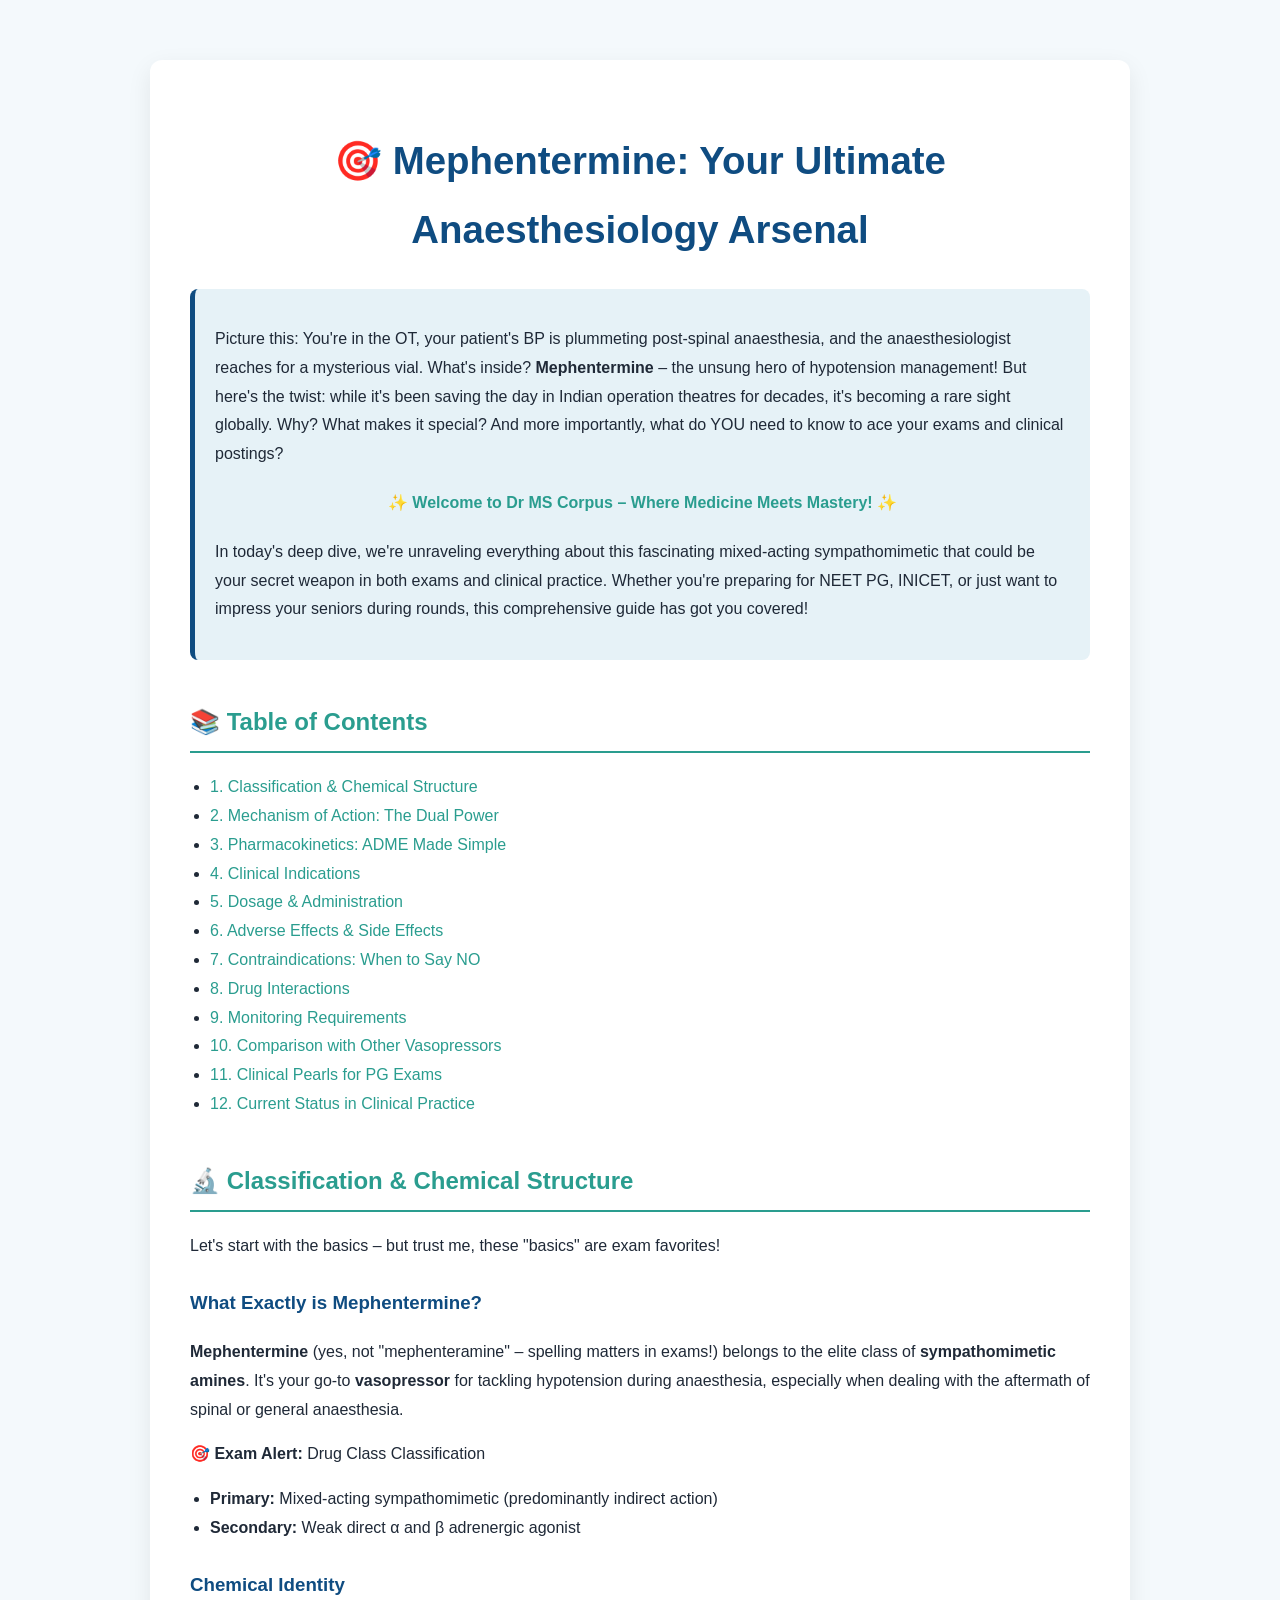
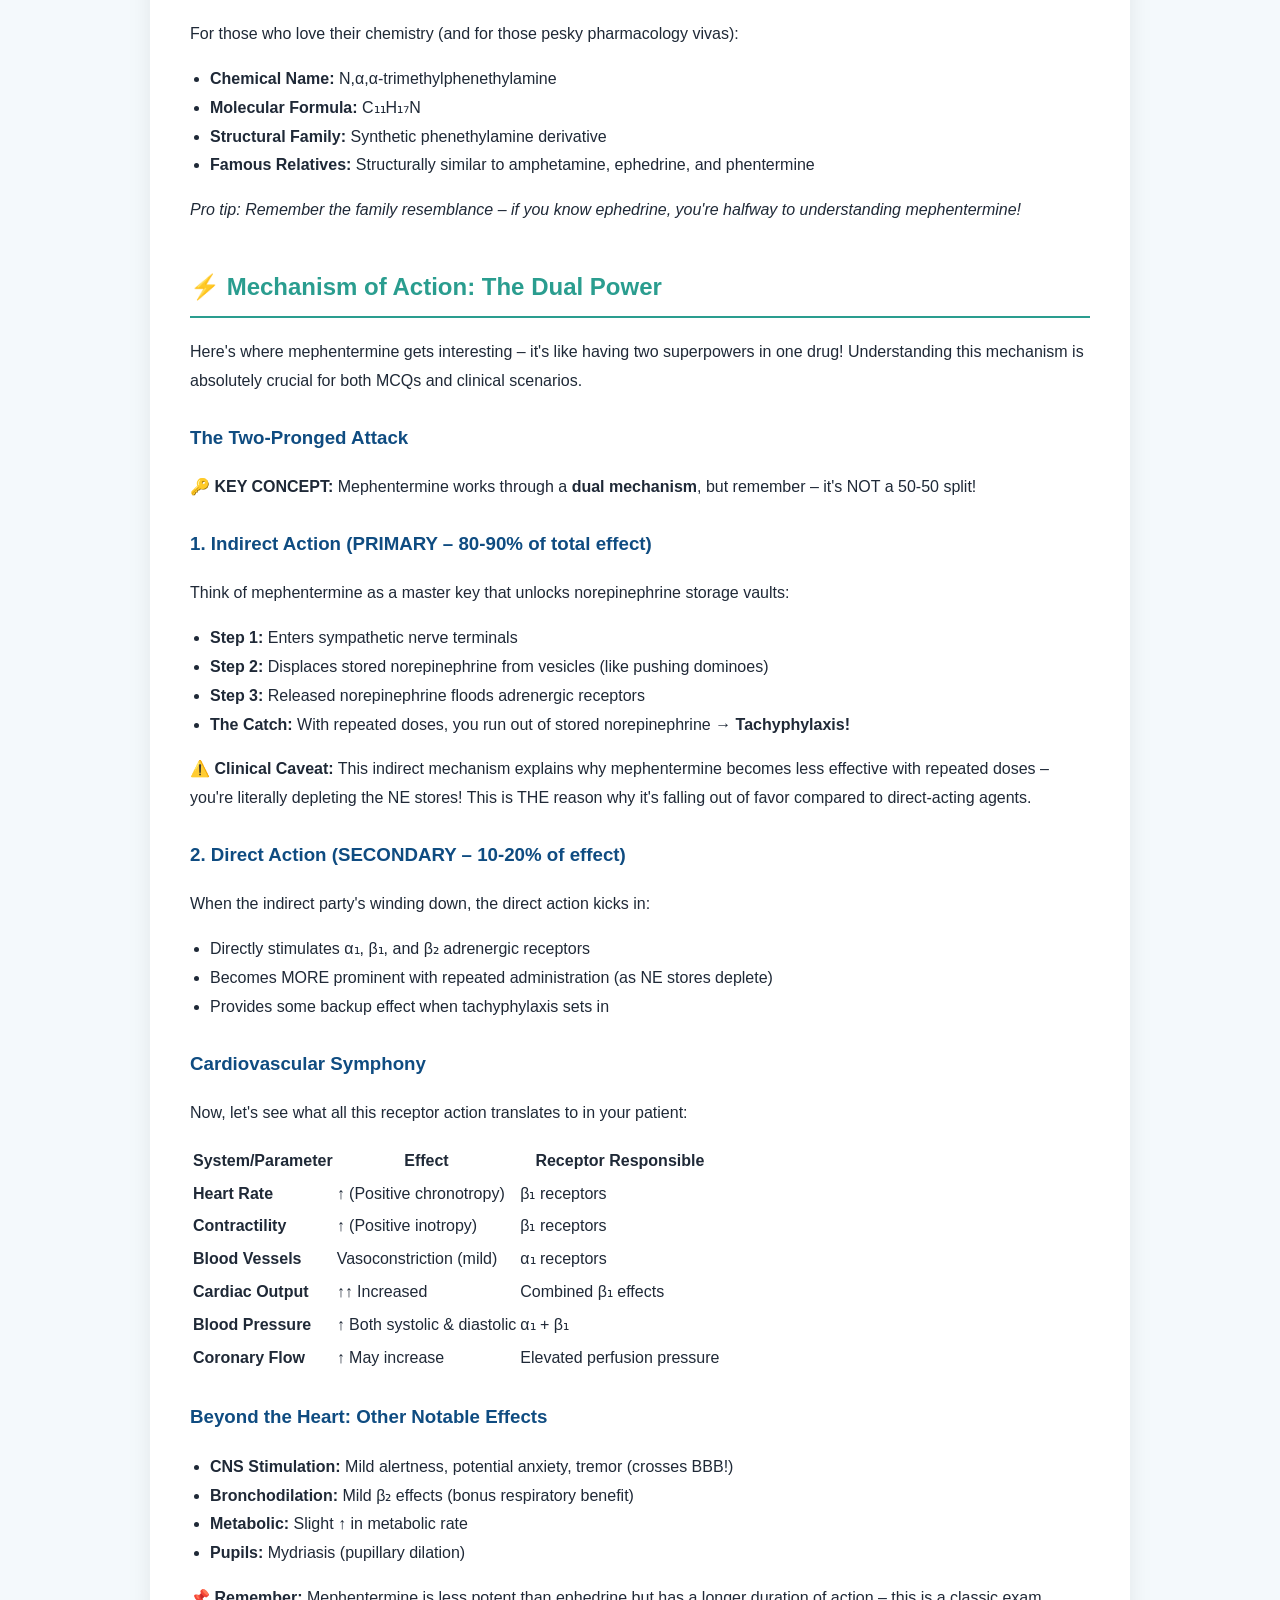
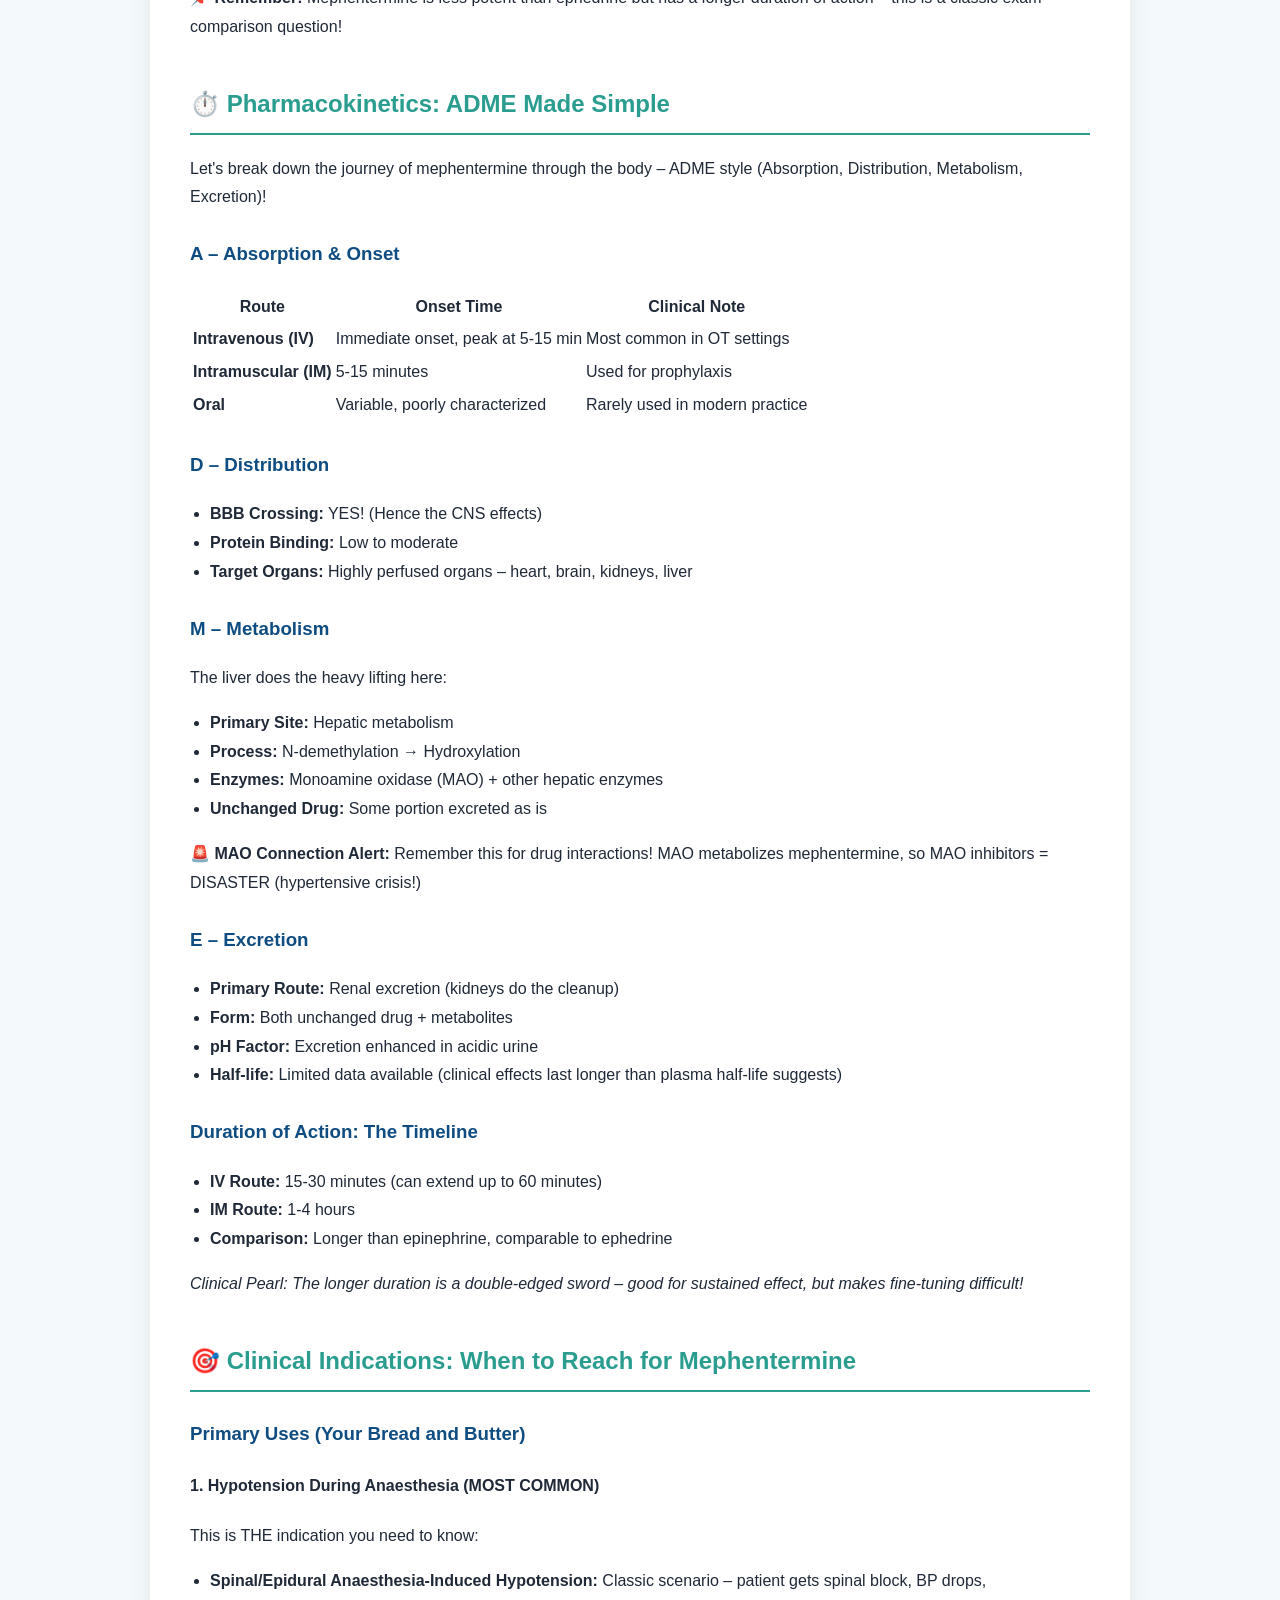
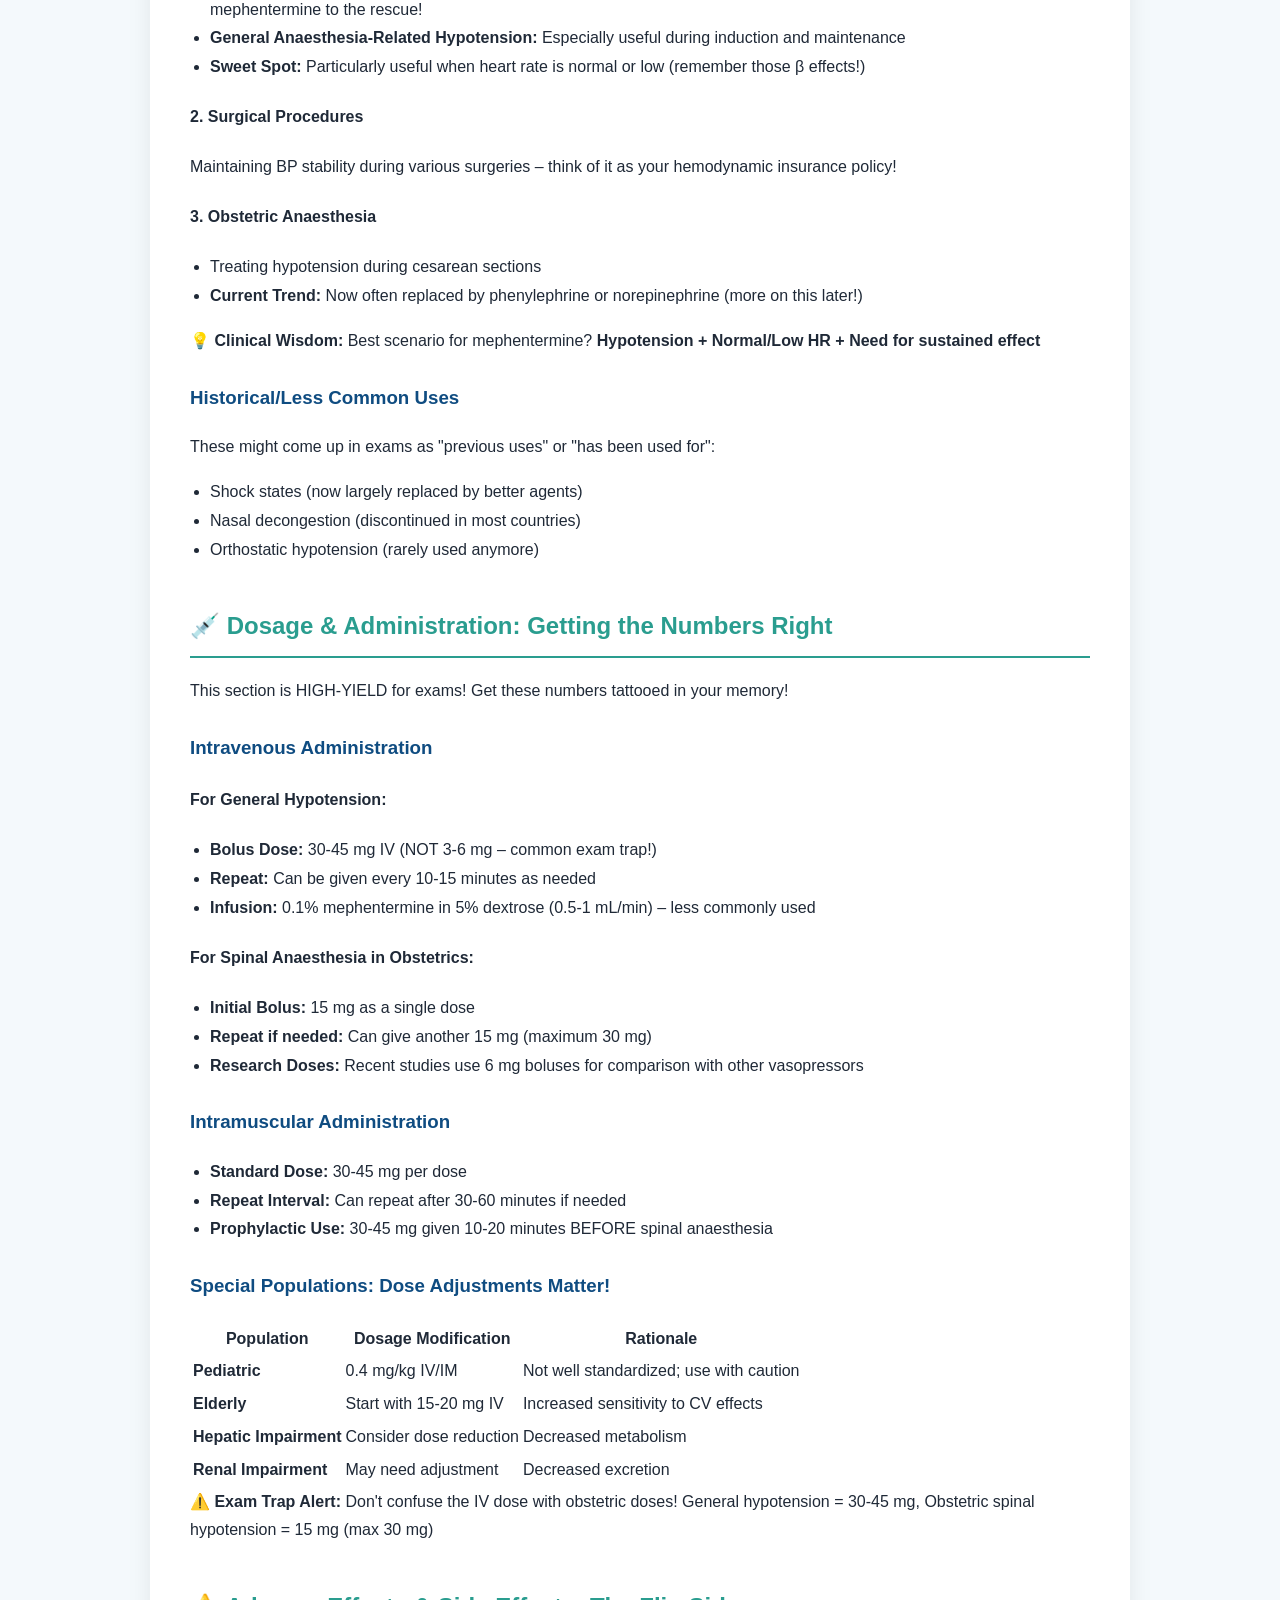
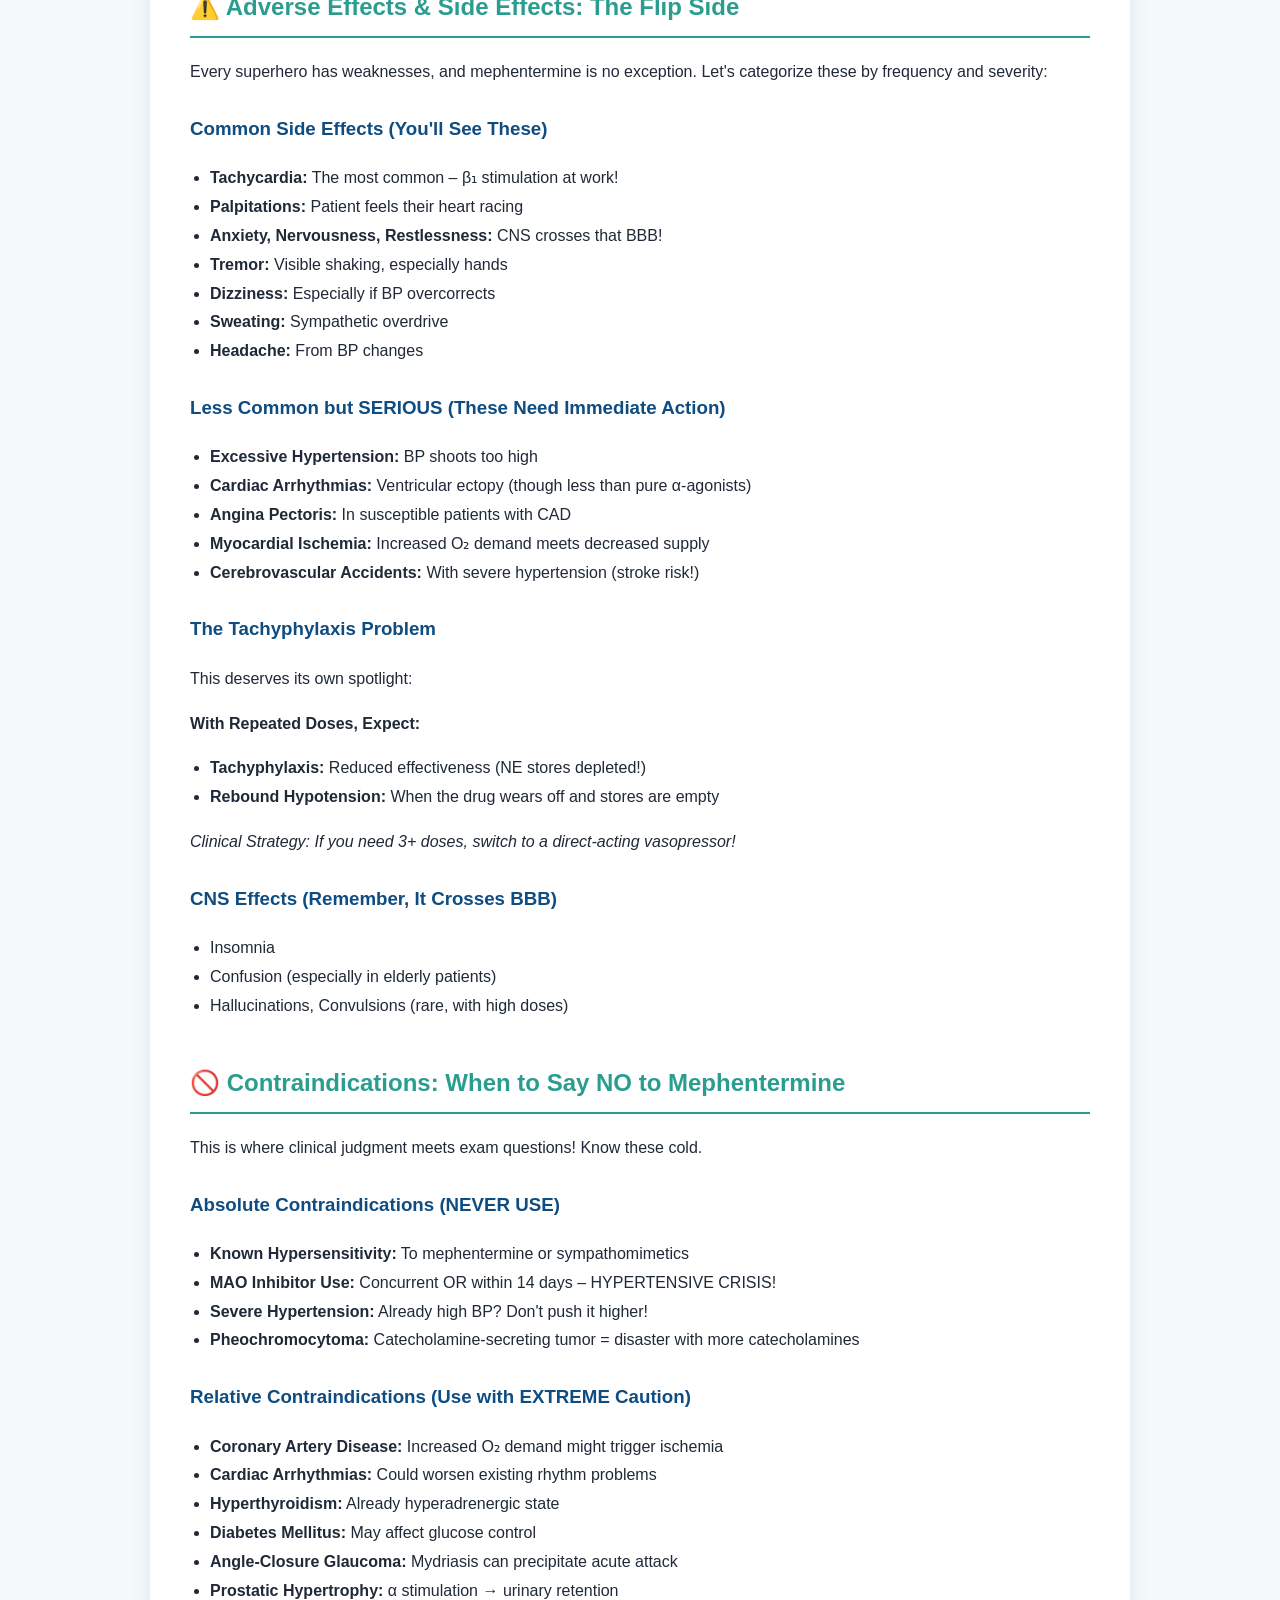
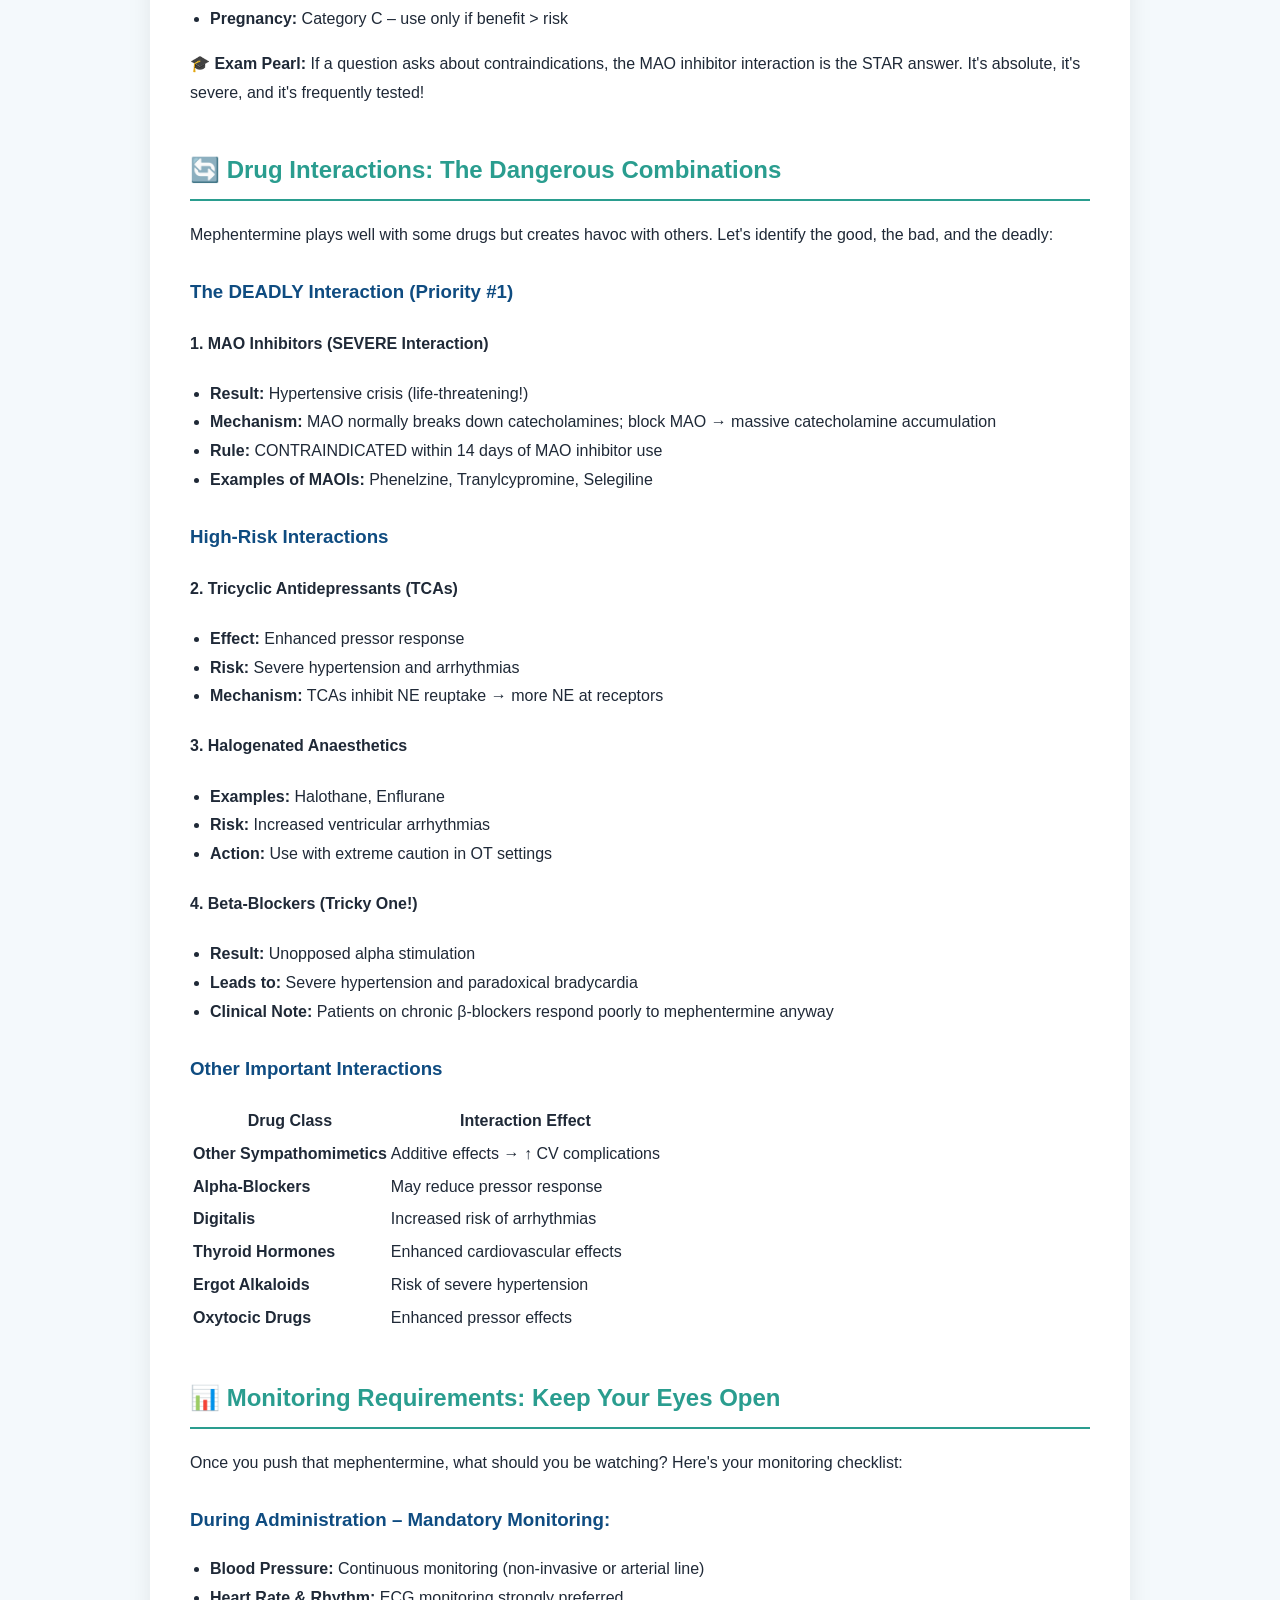
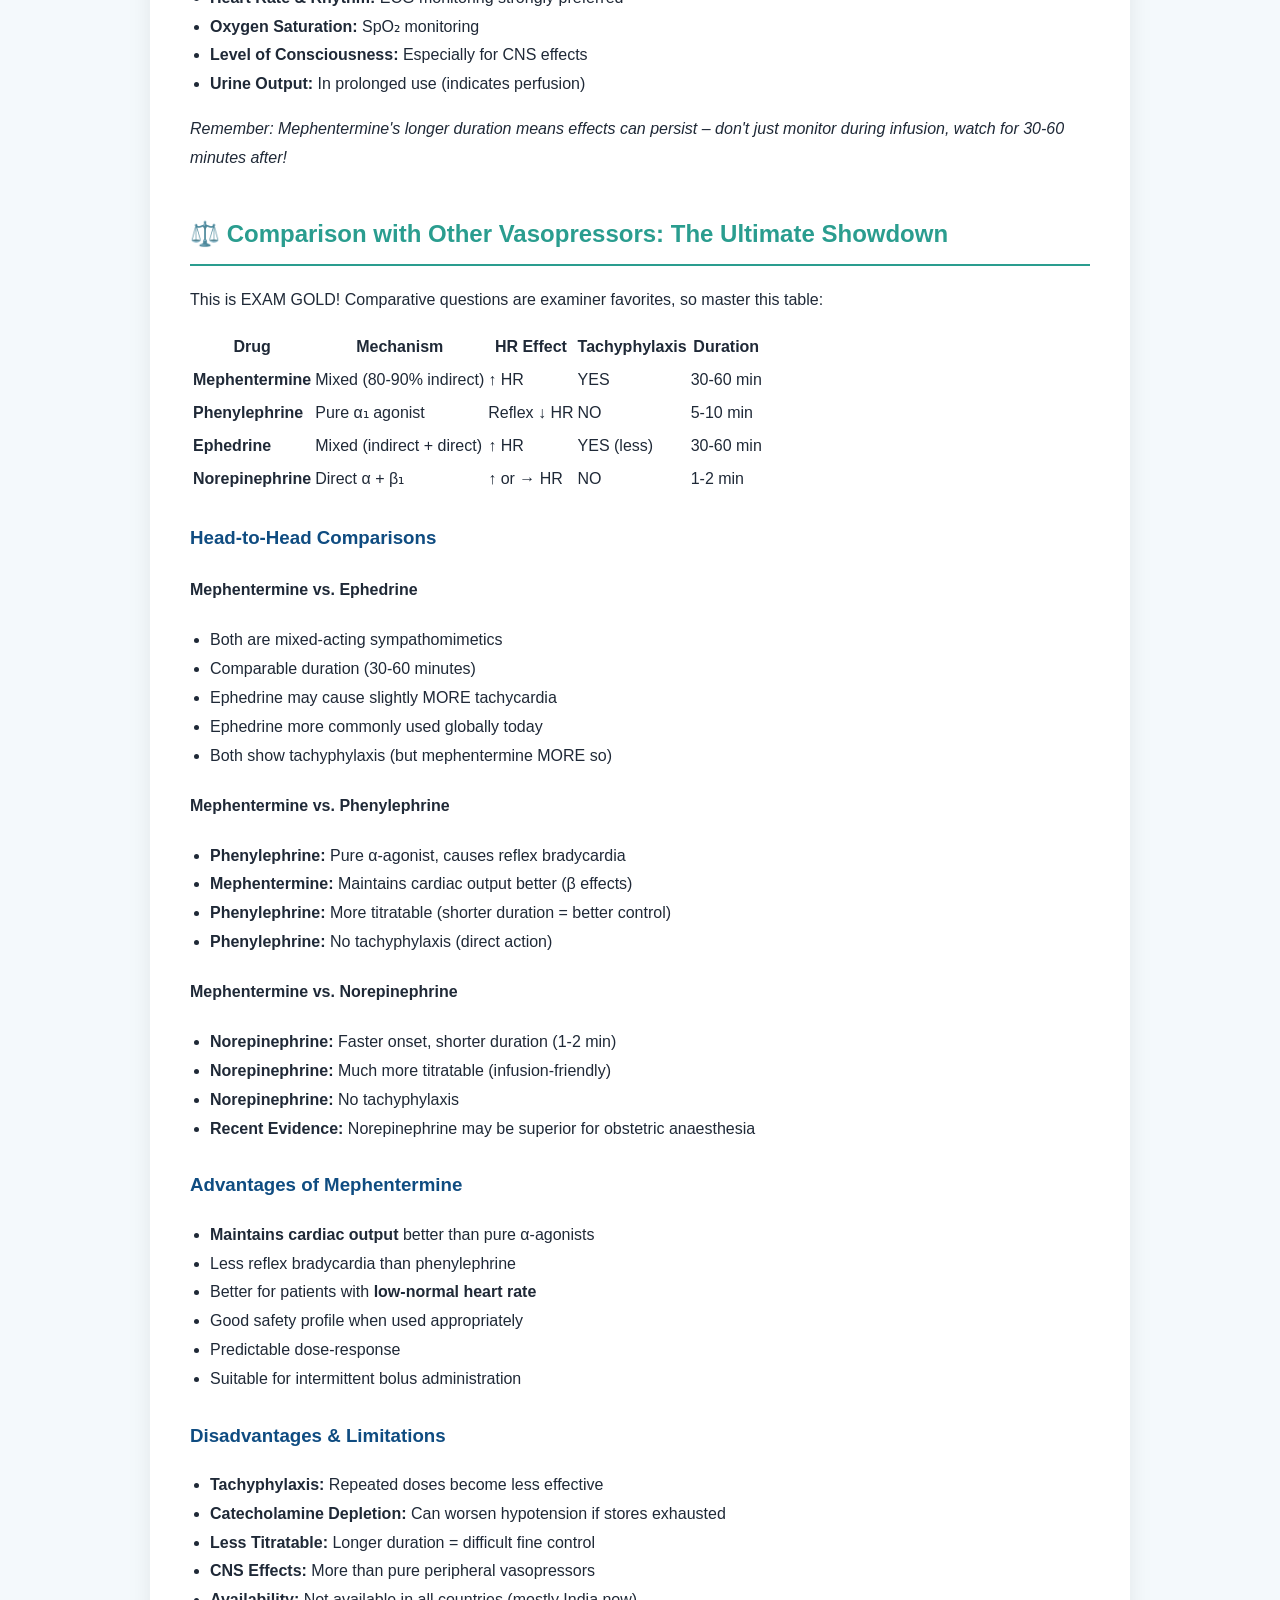
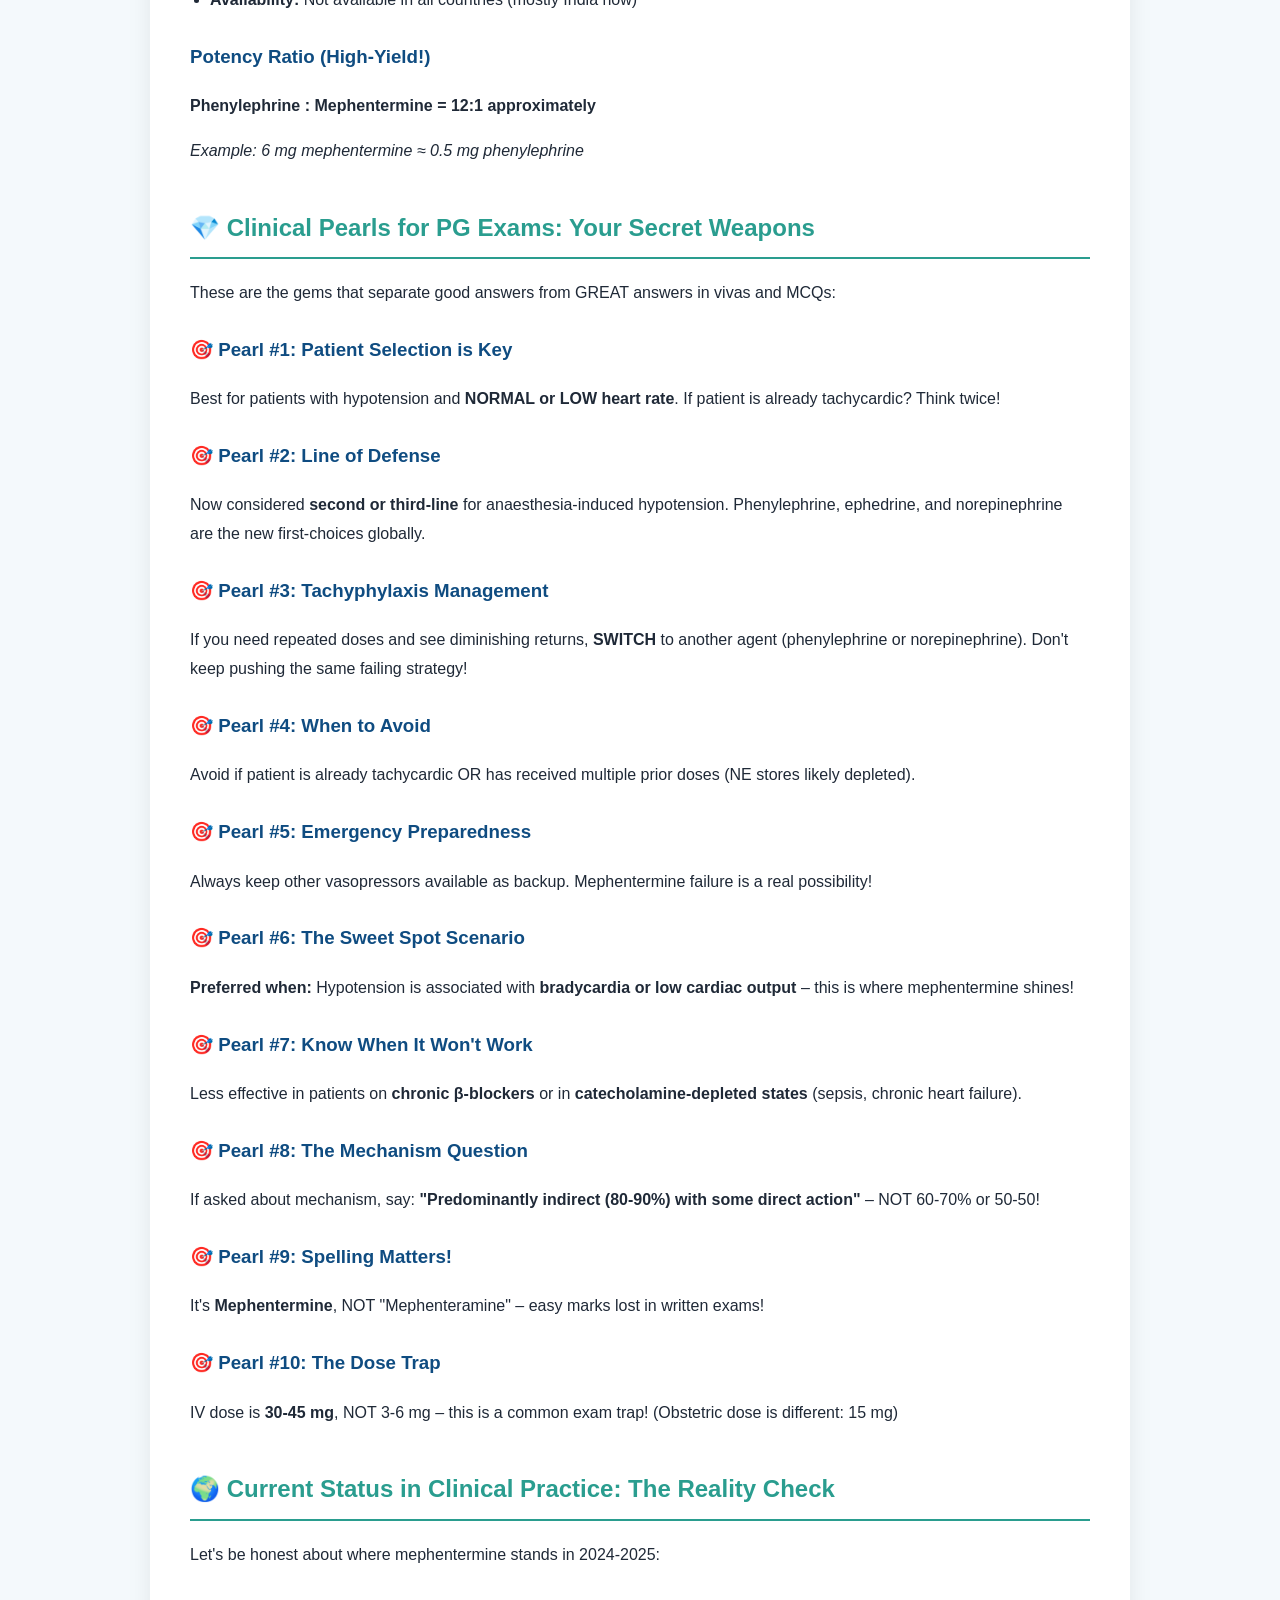
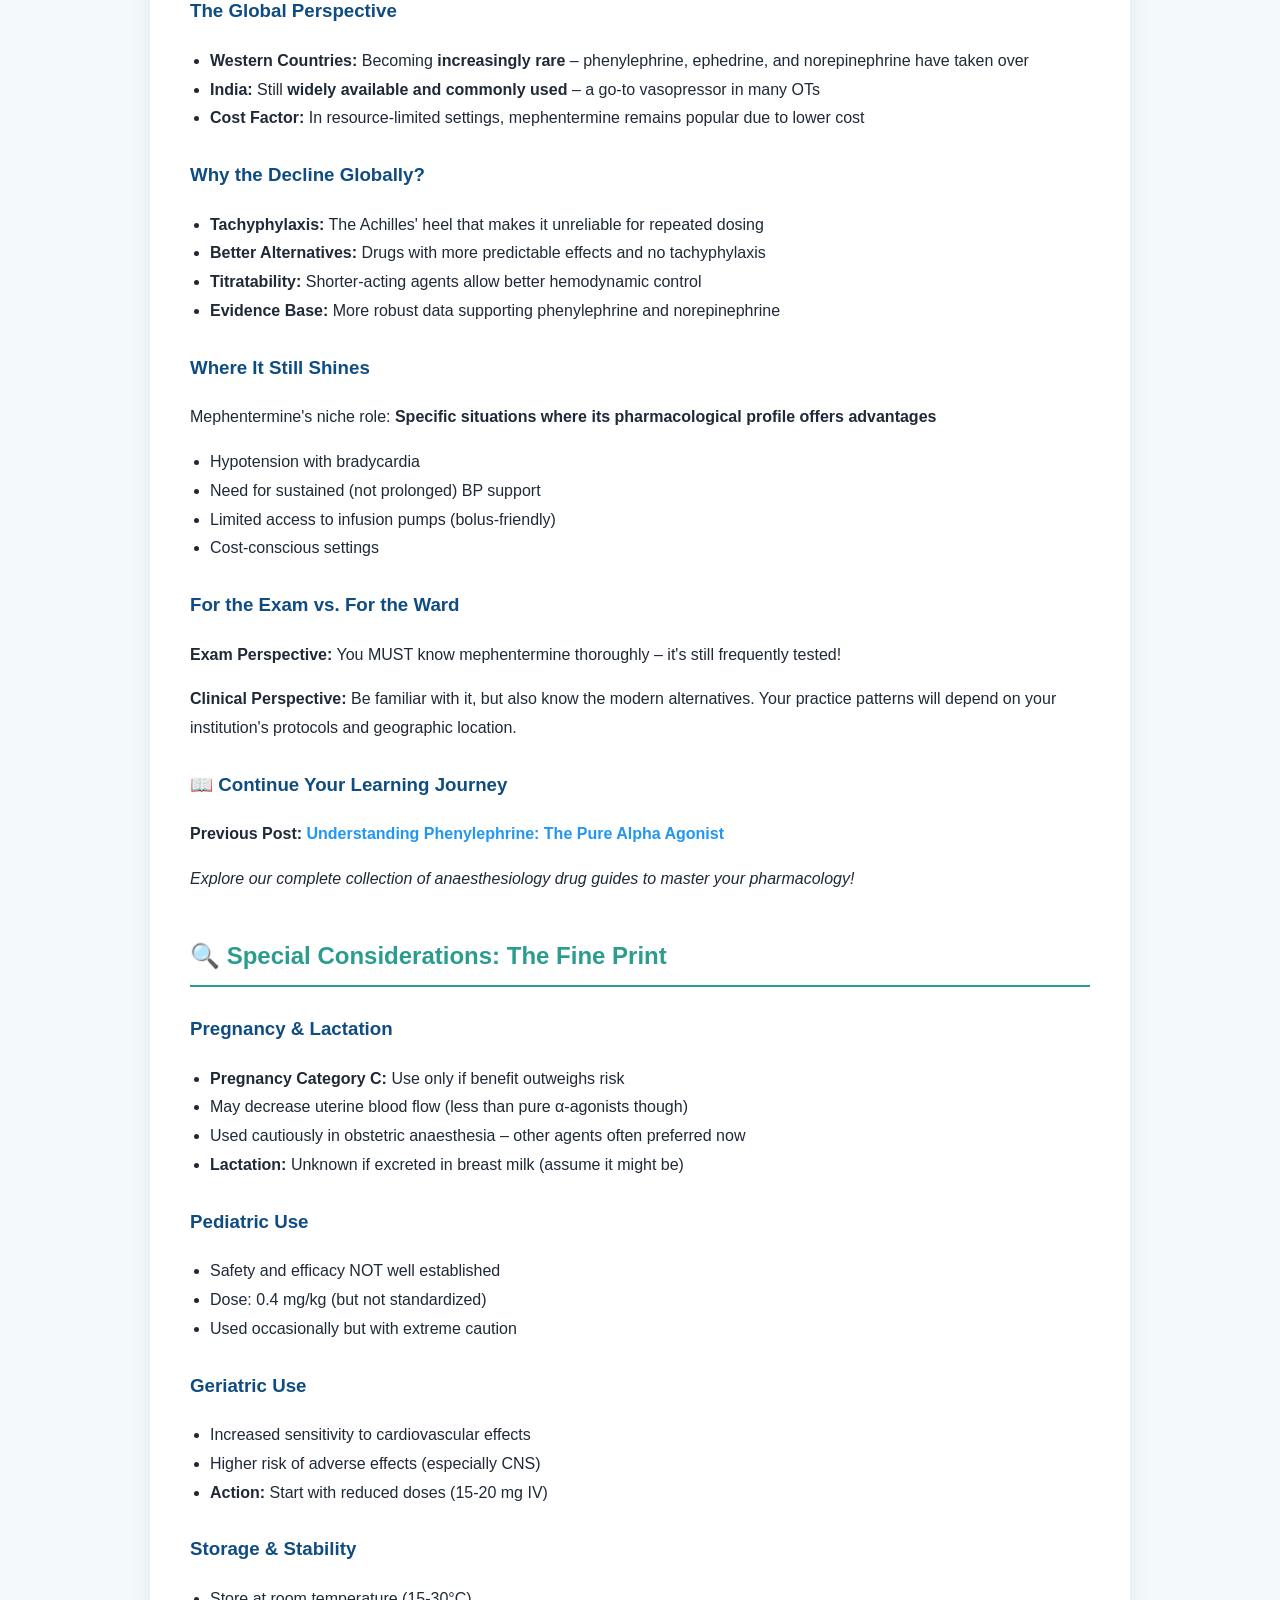
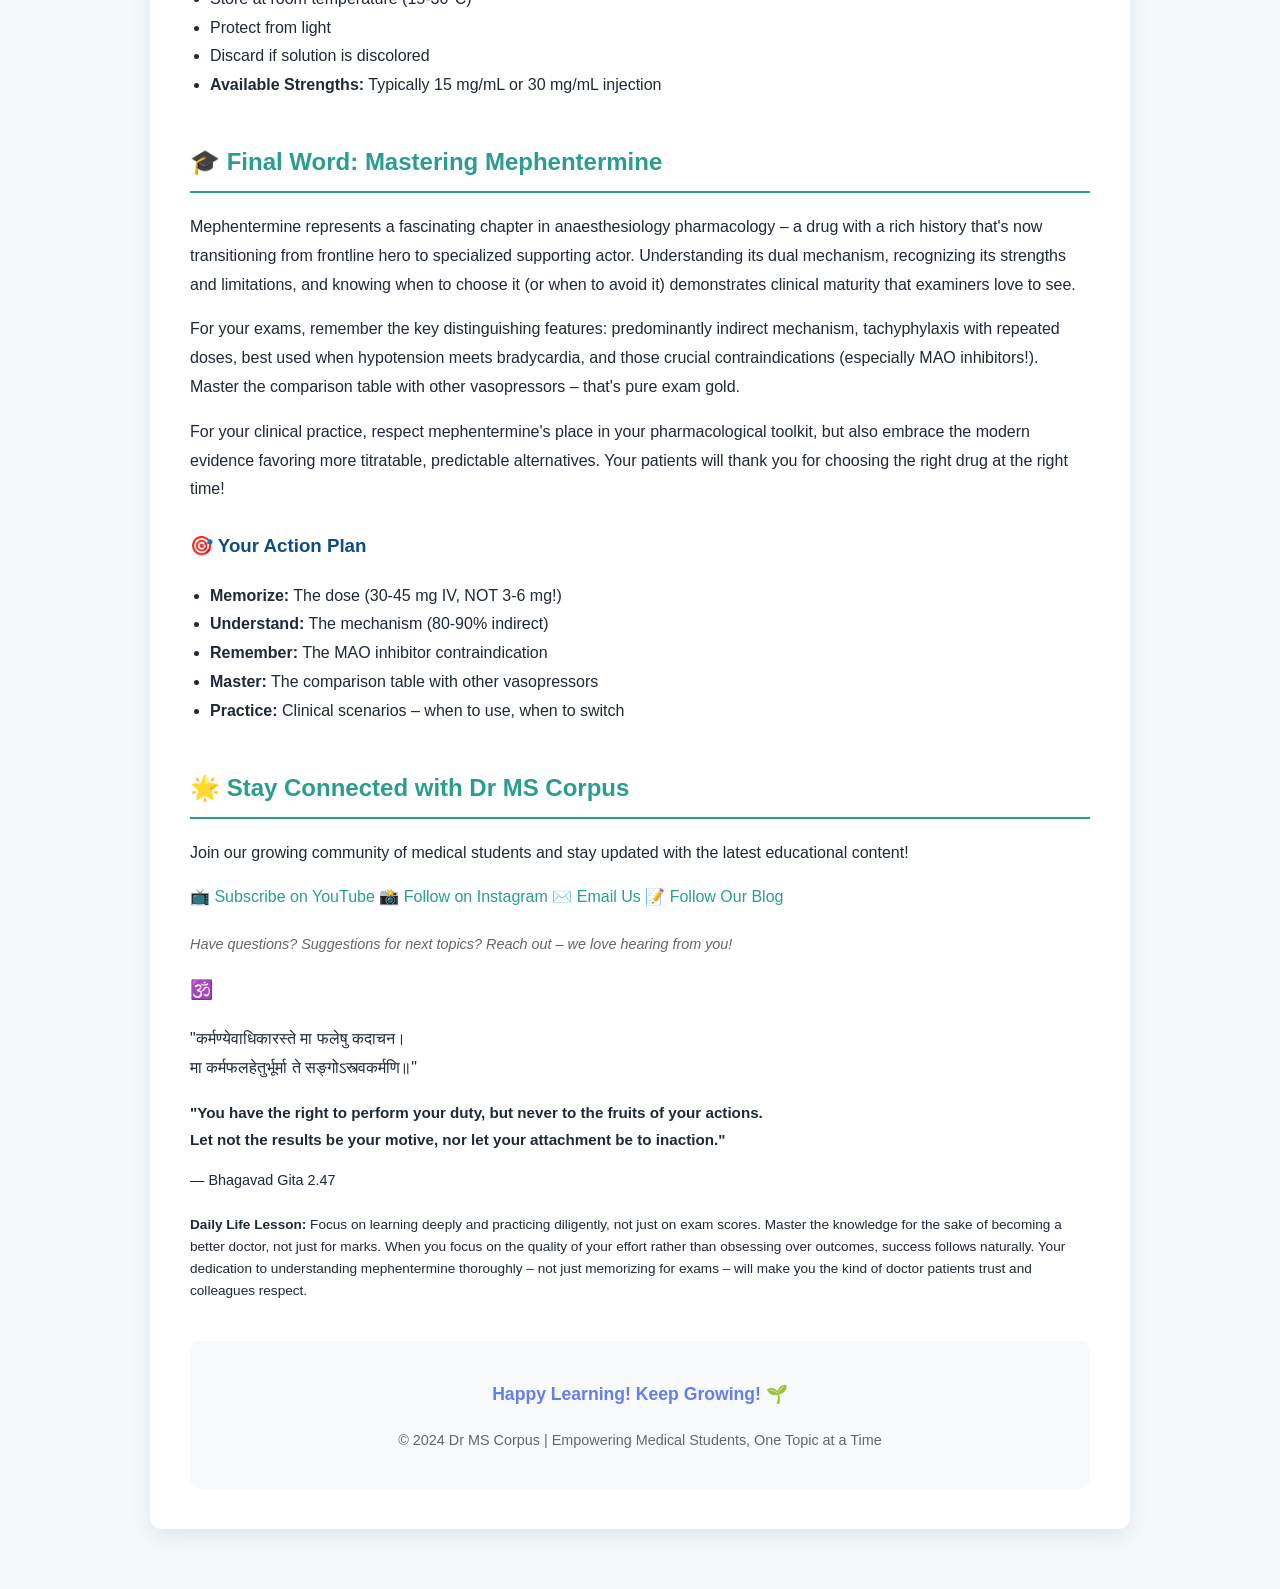
==== commit 6325bdc0: "Update mephentermine.html" ====
--- a/blog/mephentermine.html
+++ b/blog/mephentermine.html
@@ -1,5 +1,86 @@
 <!DOCTYPE html>
 <html lang="en">
+    <style>
+    :root {
+        --primary: #0f4c81;      /* Deep medical blue */
+        --secondary: #2a9d8f;    /* Surgical green */
+        --light-bg: #f4f9fc;     /* Soft background */
+        --text-dark: #1f2937;
+        --accent: #e76f51;       /* Subtle highlight */
+    }
+
+    body {
+        font-family: 'Segoe UI', Tahoma, Geneva, Verdana, sans-serif;
+        line-height: 1.8;
+        margin: 0;
+        background-color: var(--light-bg);
+        color: var(--text-dark);
+    }
+
+    .container {
+        max-width: 900px;
+        margin: 60px auto;
+        padding: 40px;
+        background: white;
+        border-radius: 12px;
+        box-shadow: 0 8px 25px rgba(0,0,0,0.08);
+    }
+
+    h1 {
+        color: var(--primary);
+        font-size: 2.4em;
+        text-align: center;
+        margin-bottom: 10px;
+    }
+
+    h2 {
+        color: var(--secondary);
+        margin-top: 40px;
+        padding-bottom: 8px;
+        border-bottom: 2px solid var(--secondary);
+    }
+
+    h3 {
+        color: var(--primary);
+        margin-top: 25px;
+    }
+
+    a {
+        color: var(--secondary);
+        text-decoration: none;
+        font-weight: 500;
+    }
+
+    a:hover {
+        color: var(--accent);
+    }
+
+    .intro {
+        background-color: #e6f2f7;
+        padding: 20px;
+        border-left: 5px solid var(--primary);
+        border-radius: 8px;
+        margin: 25px 0;
+    }
+
+    .welcome {
+        text-align: center;
+        color: var(--secondary);
+        font-weight: bold;
+        margin: 20px 0;
+    }
+
+    ul {
+        padding-left: 20px;
+    }
+
+    footer {
+        text-align: center;
+        margin-top: 40px;
+        color: gray;
+        font-size: 0.9em;
+    }
+</style>
 <head>
     <meta charset="UTF-8">
     <meta name="viewport" content="width=device-width, initial-scale=1.0">
